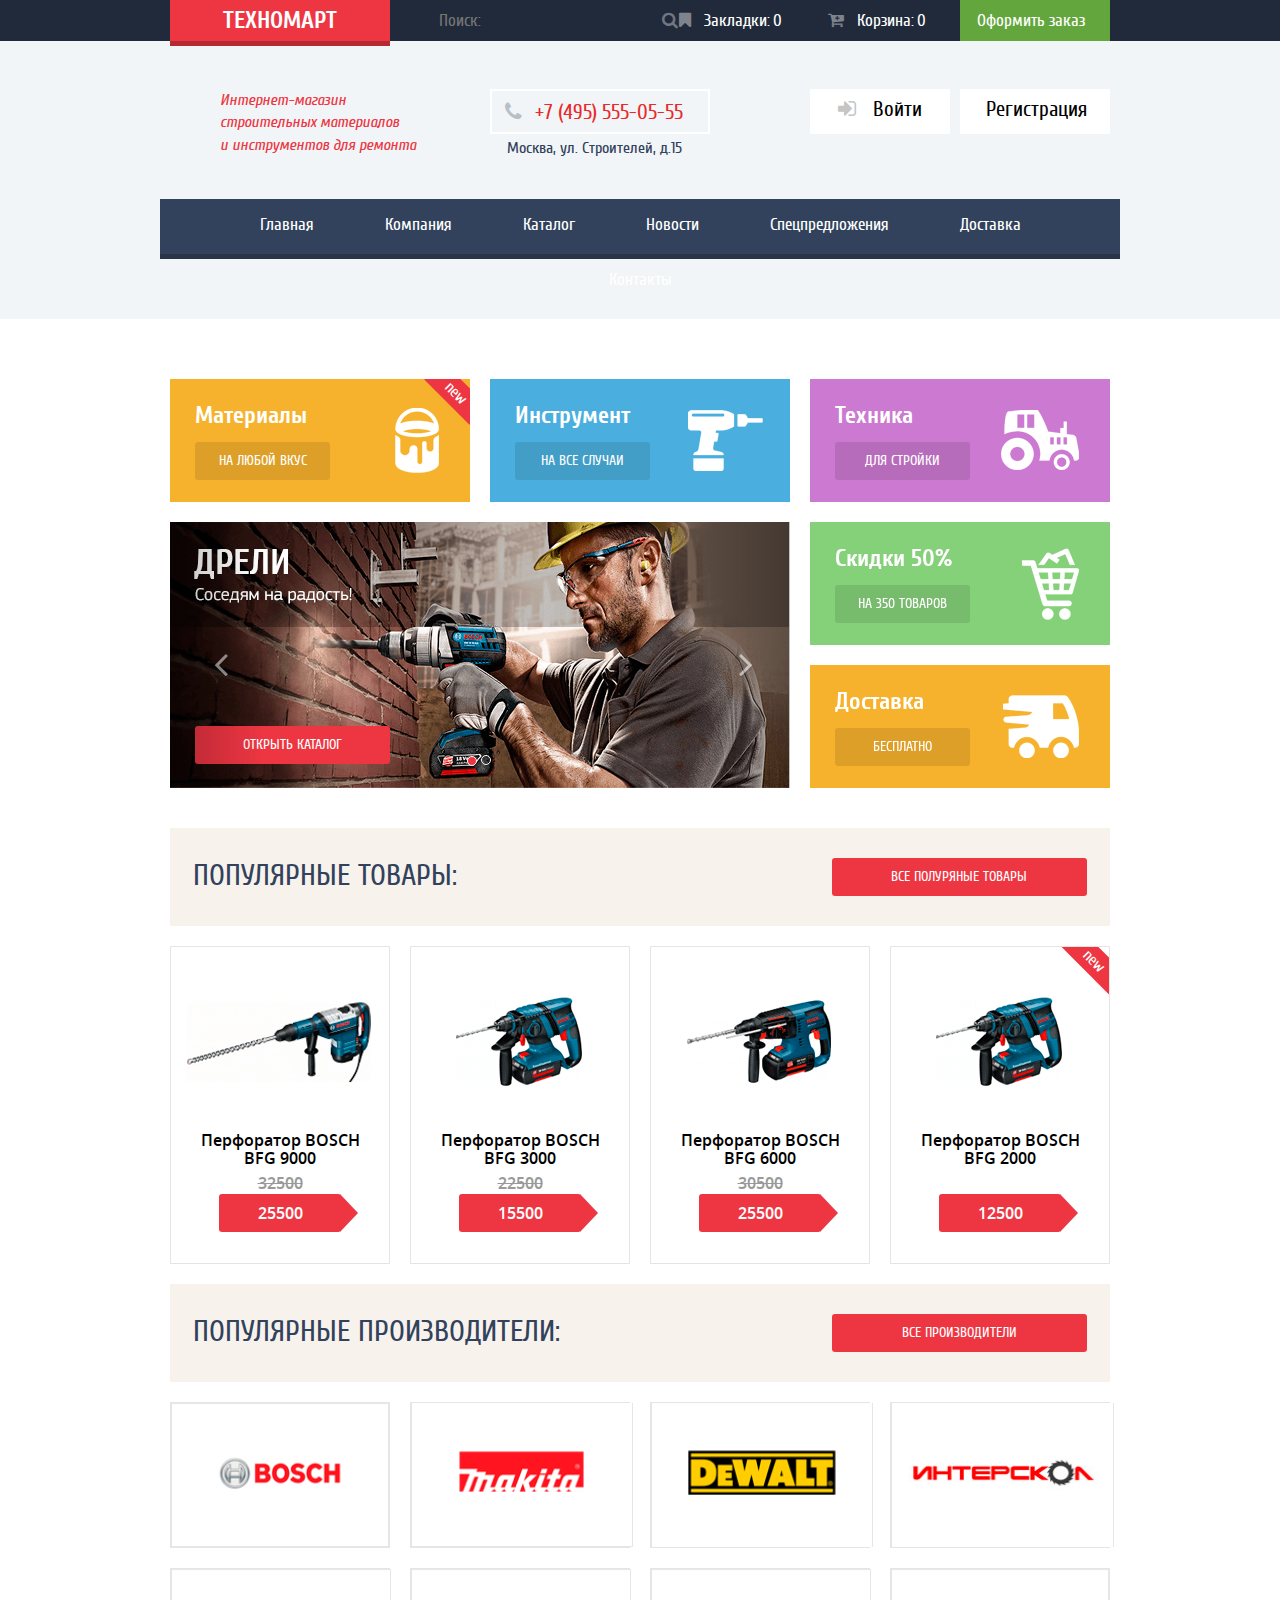
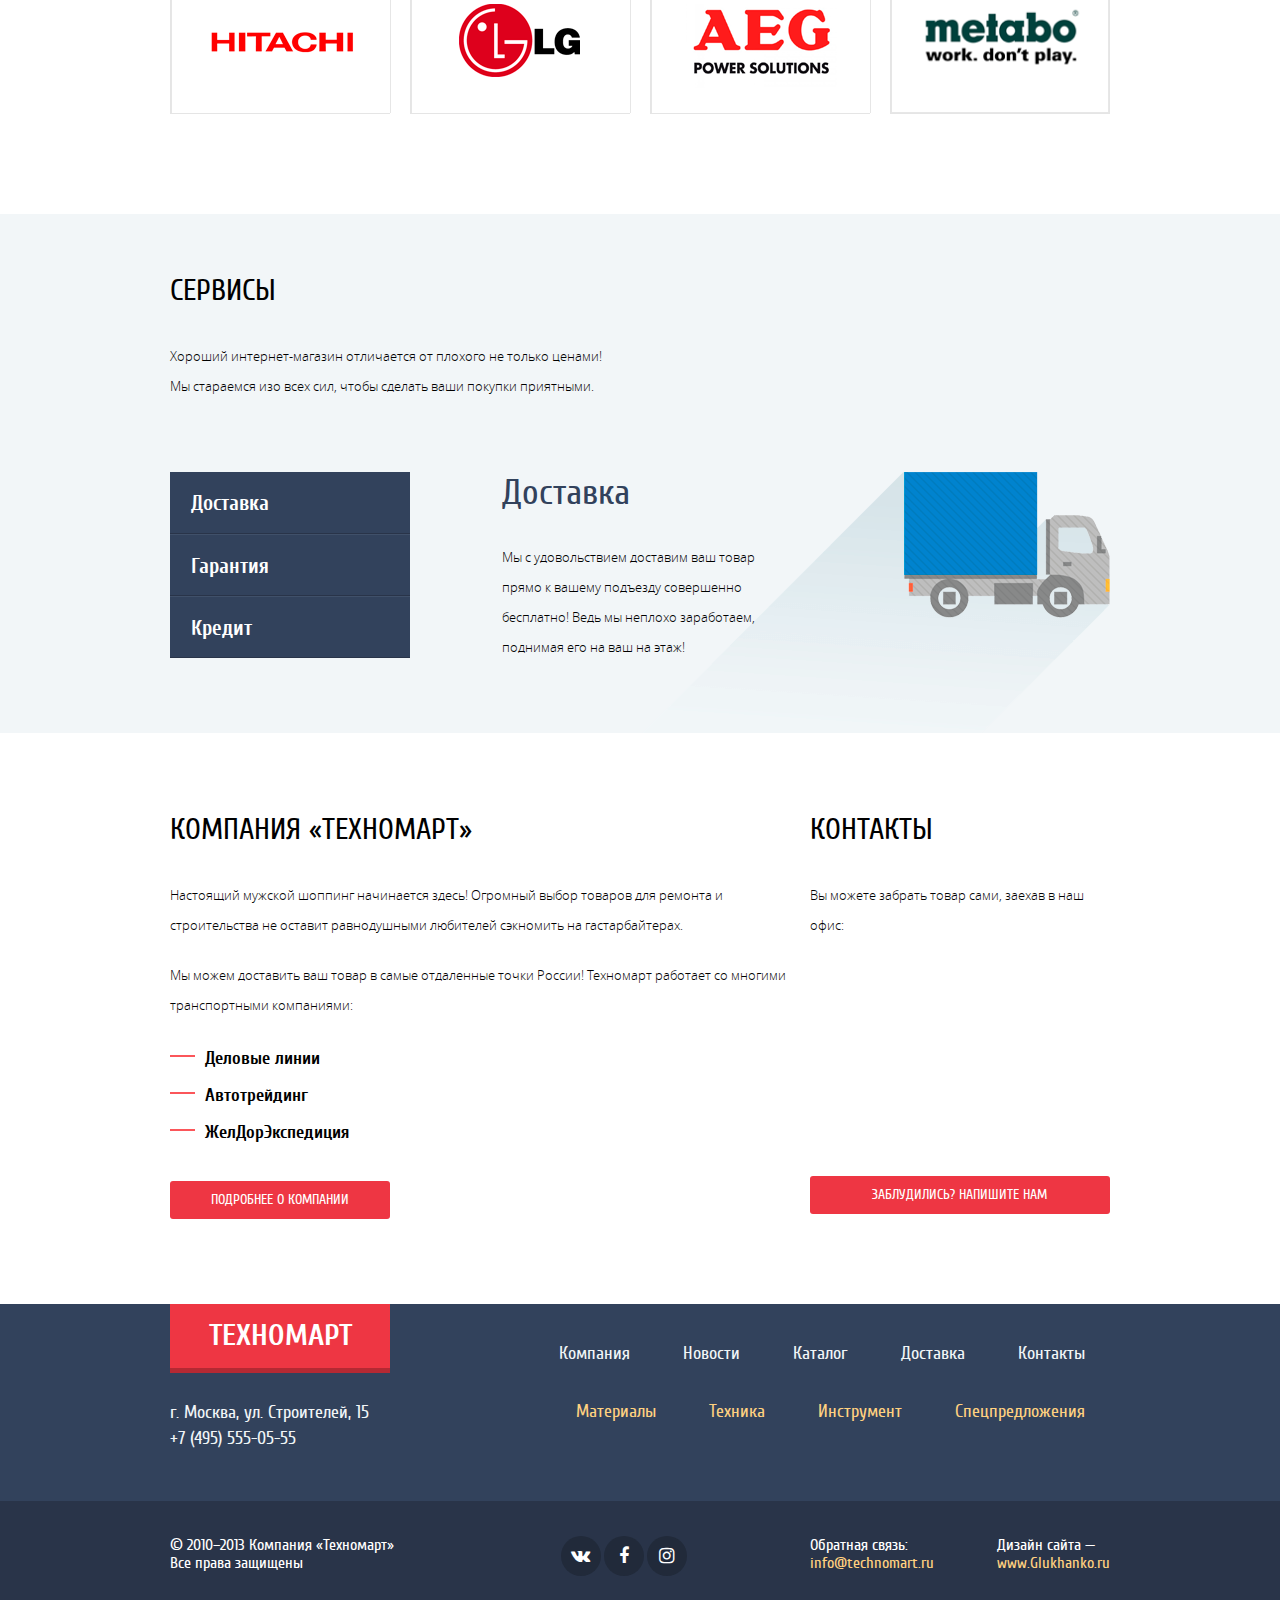
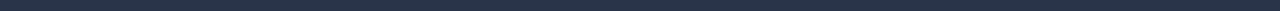
==== index.html @ 93511f78 "without a shadow" ====
<!DOCTYPE html>
<html lang="ru">
  <head>
    <meta charset="utf-8">
    <meta http-equiv="X-UA-Compatible" content="IE=edge">
    <meta name="viewport" content="width=device-width, initial-scale=1">
    <!-- The above 3 meta tags *must* come first in the head; any other head content must come *after* these tags -->
    <title>Technomart-home</title>
    <link rel="stylesheet" href="css/symbols-technomart.css">
    <link rel="stylesheet" href="css/animation.css">
    <link rel="stylesheet" href="css/font-awesome.min.css">
    <link rel="stylesheet" href="css/style.css">

    <!-- HTML5 shim and Respond.js for IE8 support of HTML5 elements and media queries -->
    <!-- WARNING: Respond.js doesn't work if you view the page via file:// -->
    <!--[if lt IE 9]>
      <script src="https://oss.maxcdn.com/html5shiv/3.7.3/html5shiv.min.js"></script>
      <script src="https://oss.maxcdn.com/respond/1.4.2/respond.min.js"></script>
    <![endif]-->
  </head>
  <body>
  <!-- Header  Start-->
    <header>
      <div class="header-search">
        <div class="container">
            <a href="#" class="logo pull-left"><span>ТЕХНОМАРТ</span></a>
            <form action="" class="search pull-left">
              <input type="text" name="search" placeholder="Поиск:">
              <button><i class="fa fa-search" aria-hidden="true"></i></button>
            </form>
              <a href="#" class="condition  pull-left ">
                <i class="fa fa-bookmark " aria-hidden="true"></i>
                <span>Закладки:<span>0</span></span>
              </a>
              <a href="#" class="condition  pull-left ">
                <i class="fa fa-cart-plus" aria-hidden="true"></i>
                <span>Корзина:<span>0</span></span>
              </a>
              <a href="#" class="condition order pull-right">
              <span>Оформить заказ</span>
              </a>
        </div>
      </div>
      <div class="header-contact">
        <div class="container ">
          <div class="row ">
            <div class="col-md-4 ">
              <div class="text">
                <span>Интернет-магазин</span><br>
                <span>строительных материалов</span><br>
                <span>и инструментов для ремонта</span>
              </div>
            </div>
            <div class="col-md-4">
              <div class="phone vertical-align">
                <i class="fa fa-phone" aria-hidden="true"></i>
                <span>+7 (495) 555-05-55</span>
              </div>
              <p>Москва, ул. Строителей, д.15</p>
            </div>
            <div class="col-md-4">
                <a href="#"  class="wite-btn signIn  pull-left">
                  <i class="fa fa-sign-in" aria-hidden="true"></i>
                  <span>Войти</span>
                </a>
                <a href="#" class="wite-btn registration pull-right">
                <span>Регистрация</span>
                </a>
            </div>
          </div>
          <div class="row ">
            <div class="col-md -12 ">
              <ul>
                <li><a href="#" ><span>Главная</span></a></li>
                <li><a href="#" ><span>Компания</span></a></li>
                <li><a href="#" ><span>Каталог</span></a></li>
                <li><a href="#" ><span>Новости</span></a></li>
                <li><a href="#" ><span>Спецпредложения</span></a></li>
                <li><a href="#" ><span>Доставка</span></a></li>
                <li><a href="#" ><span>Контакты</span></a></li>
              </ul>
            </div>
          </div>
        </div>
      </div>
    </header>
  <!-- Header End-->
<!-- Main Start -->
    <main>
      <div class="carusel-inner-wrap">
        <div class="container">
          <div class="row">
            <div class="col-md-4">
              <div class="category-block orange-bg material-icon">
                <span>Материалы</span><br>
                <a href="#" class="btn-category">на любой вкус</a>
                <div class="new-category">new</div>
              </div>
            </div>
            <div class="col-md-4">
              <div class="category-block blue-bg tool-icon">
                <span>Инструмент</span><br>
                <a href="#" class="btn-category">на все случаи</a>
              </div>
            </div>
            <div class="col-md-4">
              <div class="category-block pink-bg techno-icon">
                <span>Техника</span><br>
                <a href="#" class="btn-category">для стройки</a>
              </div>
            </div>
          </div>
          <div class="row">
            <div class="col-md-8">
              <div id="carousel-example-generic" class="carousel slide" data-ride="carousel">
                <!-- Indicators -->
                <ol class="carousel-indicators">
                  <li data-target="#carousel-example-generic" data-slide-to="1" class="active">></li>
                  <li data-target="#carousel-example-generic" data-slide-to="2"></li>
                </ol>

                <!-- Wrapper for slides -->
                <div class="carousel-inner" role="listbox">
                  <div class="item active">
                    <img src="img/slider_1.png" alt="...">
                    <a href="#" class="red-btn">открыть каталог</a>
                  </div>
                  <div class="item">
                    <img src="img/slider_2.png" alt="...">
                    <a href="#" class="red-btn">открыть каталог</a>
                  </div>
                </div>

                <!-- Controls -->
                <a class="left carousel-control" href="#carousel-example-generic" role="button" data-slide="prev">
                  <span class="glyphicon glyphicon-chevron-left" aria-hidden="true">
                    <i class="fa fa-angle-left" aria-hidden="true"></i>
                  </span>
               </a>
                <a class="right carousel-control" href="#carousel-example-generic" role="button" data-slide="next">
                  <span class="glyphicon glyphicon-chevron-right" aria-hidden="true">
                    <i class="fa fa-angle-right" aria-hidden="true"></i>
                  </span>
                </a>
              </div>
            </div>
            <div class="col-md-4">
              <div class="category-block green-bg discount-icon">
                <span>Скидки 50%</span><br>
                <a href="#" class="btn-category">на 350 товаров</a>
                
              </div>
              <div class="category-block orange-bg delivery-icon">
                <span>Доставка</span><br>
                <a href="#" class="btn-category">бесплатно</a>
                
              </div>
            </div>
          </div>
        </div>
      </div> 
      <!-- блок заголовка популярные товары -->
      <div class="container ">
        <div class="popular-title">
          <div class="row ">
            <div class="col-md-8">
              <span>Популярные товары:</span>
            </div>
            <div class="col-md-4">
              <a href="#" class="red-btn pull-right">все полуряные товары</a>
            </div>
          </div>
        </div>
        <div class="row">
          <div class="col-md-3">
            <div class="range">
              <div class="range-img vertical-align">
                <img src="img/drill_1.png" alt="">
              </div>
              <h6>Перфоратор BOSCH BFG 9000</h6>
              <div class="price-section">
                <span class="old-price">32500</span>
                <span class="price">25500</span>
              </div>
                  <!-- блок на ховер -->
                  <div class="hover-block">
                    <a href="#" class="green-btn pull-left">
                     <i class="fa fa-cart-plus" aria-hidden="true"></i>
                     <span>купить</span> 
                    </a>
                    <a href="#" class="bookmark-btn pull-right">в закладки</a>
                  </div>
            </div>
          </div>
          <div class="col-md-3">
            <div class="range">
              <div class="range-img vertical-align">
                    <img src="img/drill_2_4.png" alt="">
                  </div>
                  <h6>Перфоратор BOSCH BFG 3000</h6>
                  <div class="price-section">
                    <span class="old-price">22500</span>
                    <span class="price">15500</span>
                  </div>
                  <!-- блок на ховер -->
                  <div class="hover-block">
                    <a href="#" class="green-btn pull-left">
                     <i class="fa fa-cart-plus" aria-hidden="true"></i>
                     <span>купить</span> 
                    </a>
                    <a href="#" class="bookmark-btn pull-right">в закладки</a>
                  </div>
            </div>
          </div>
          <div class="col-md-3">
            <div class="range">
              <div class="range-img vertical-align">
                    <img src="img/drill_3.png" alt="">
                  </div>
                  <h6>Перфоратор BOSCH BFG 6000</h6>
                  <div class="price-section">
                    <span class="old-price">30500</span>
                    <span class="price">25500</span>
                  </div>
                  <!-- блок на ховер -->
                  <div class="hover-block">
                    <a href="#" class="green-btn pull-left">
                     <i class="fa fa-cart-plus" aria-hidden="true"></i>
                     <span>купить</span> 
                    </a>
                    <a href="#" class="bookmark-btn pull-right">в закладки</a>
                  </div>
            </div>
          </div>
          <div class="col-md-3">
            <div class="range">
              <div class="range-img vertical-align">
                <img src="img/drill_2_4.png" alt="">
              </div>
              <h6>Перфоратор BOSCH BFG 2000</h6>
              <div class="price-section">
                <span class="price undiscounted">12500</span>
                <div class="new-category">new</div>
              </div>
                  <!-- блок на ховер -->
                  <div class="hover-block">
                    <div class="new-category">new</div>
                    <a href="#" class="green-btn pull-left">
                     <i class="fa fa-cart-plus" aria-hidden="true"></i>
                     <span>купить</span> 
                    </a>
                    <a href="#" class="bookmark-btn pull-right">в закладки</a>
                  </div>
            </div>
          </div>
        </div> 
        <div class="popular-title">
          <div class="row ">
            <div class="col-md-8">
              <span>Популярные производители:</span>
            </div>
            <div class="col-md-4">
              <a href="#" class="red-btn pull-right">все производители</a>
            </div>
          </div>
        </div>
        <div class="row">
          <div class="col-md-3">
            <div class="brend">
            <img src="img/bosch.png" alt="">
            </div>
          </div>
          <div class="col-md-3">
            <div class="brend">
              <img src="img/makita.png" alt="">
            </div>
          </div>
          <div class="col-md-3">
            <div class="brend">
              <img src="img/dewalt.png" alt="">
            </div>
          </div>
          <div class="col-md-3">
            <div class="brend">
              <img src="img/interscol.png" alt="">
            </div>
          </div>
        </div>
        <div class="row">
          <div class="col-md-3">
            <div class="brend">
              <img src="img/hitachi.png" alt="">
            </div>
          </div>
          <div class="col-md-3">
            <div class="brend">
              <img src="img/lg.png" alt="">
            </div>
            </div>
          <div class="col-md-3">
            <div class="brend">
              <img src="img/aeg.png" alt="">
            </div>
          </div>
          <div class="col-md-3">
            <div class="brend">
              <img src="img/metabo.png" alt="">
            </div>
          </div>
        </div>
      </div>
      <!-- блок сервис -->
      <div class="service-wrap">
        <div class="container">
          <div class="row">
            <div class="col-md-12">
              <div class="block-about-us">
                <h5>Сервисы</h5>
                <span>Хороший интернет-магазин отличается от плохого не только ценами!</span><br>
                <span>Мы стараемся изо всех сил, чтобы сделать ваши покупки приятными.</span>
              </div>
            </div>
          </div>
          <div class="row">
            <div class="col-md-12">
                <!-- Nav tabs -->
              <ul class="nav nav-stacked pull-left" role="tablist">
                <li role="presentation" class="active"><a href="#home" aria-controls="home" role="tab" data-toggle="tab" class="menu">Доставка</a></li>
                <li role="presentation"><a href="#profile" aria-controls="profile" role="tab" data-toggle="tab" class="menu">Гарантия</a></li>
                <li role="presentation"><a href="#messages" aria-controls="messages" role="tab" data-toggle="tab" class="menu">Кредит</a></li>
              </ul>
                <!-- Tab panes -->
              <div class="tab-content">
                <div role="tabpanel" class="tab-pane active pull-right" id="home">
                  <div class="block-about pull-left">
                    <h5>Доставка</h5>
                    <p>Мы с удовольствием доставим ваш товар прямо к вашему подъезду совершенно бесплатно! Ведь мы неплохо заработаем, поднимая его на ваш на этаж!</p>
                  </div>
                  <div class="picture pull-right">
                    <img src="img/delivery.png" alt="">
                  </div>
                </div>
                <div role="tabpanel" class="tab-pane pull-right" id="profile">
                  <div class="block-about pull-left">
                    <h5>Гарантия</h5>
                    <p>Если купленный у нас товар поломается или заискрит, а также в случае пожара, спровоцированного его возгаранием, вы всегда можете быть уверены в нашей гарантии. Мы обменяем сгоревший товар на новый. Дом уж восстановите как-нибудь сами.</p>
                  </div>
                  <div class="picture pull-right">
                    <img src="img/garantee.png" alt="">
                  </div>
                </div>
                <div role="tabpanel" class="tab-pane pull-right" id="messages">
                  <div class="block-about pull-left">
                    <h5>Кредит</h5>
                    <p>Залезть в долговую яму стало проще! Кредитные консультанты придут вам на помощь.</p>
                  </div>
                  <div class="picture pull-right">
                    <img src="img/credit.png" alt="">
                  </div>
                </div>
              </div>
            </div>
          </div>
        </div>
      </div>
      <div class="inform-wrap">
        <div class="container">
          <div class="row">
             <div class="col-md-8">
                <div class="block-about-us">
                    <h5>КОМПАНИЯ «Техномарт»</h5>
                    <p>Настоящий мужской шоппинг начинается здесь! Огромный выбор товаров для ремонта и строительства не оставит равнодушными любителей сэкномить на гастарбайтерах.</p>
                    <p>Мы можем доставить ваш товар в самые отдаленные точки России! Техномарт работает со многими транспортными компаниями: </p>
                    <span><span></span>Деловые линии</span><br>
                    <span><span></span>Автотрейдинг</span><br>
                    <span><span></span>ЖелДорЭкспедиция</span>
                </div>
                <a href="#" class="red-btn"> подробнее о компании</a>
              </div>
              <div class="col-md-4">
                <div class="block-about-us maps">
                    <h5>КОНТАКТЫ</h5>
                    <p>Вы можете забрать товар сами, заехав в наш офис:</p>
                </div>
                
                  <iframe src="https://www.google.com/maps/embed?pb=!1m18!1m12!1m3!1d1041.187626134966!2d37.526703342583026!3d55.68743052994813!2m3!1f0!2f0!3f0!3m2!1i1024!2i768!4f13.1!3m3!1m2!1s0x46b54cf65f5c8955%3A0x694710ccd55501e!2z0YPQuy4g0KHRgtGA0L7QuNGC0LXQu9C10LksIDE1LCDQnNC-0YHQutCy0LAsINCg0L7RgdGB0LjRjywgMTE5MzEx!5e0!3m2!1sru!2sua!4v1472731180773" width="300" height="160" frameborder="0" style="border:0" allowfullscreen></iframe>
                
                <a href="#" class="red-btn map">заблудились? напишите нам</a>
              </div>
          </div>
        </div>
      </div>
    </main>

<!-- Main End -->

  <!-- Footer  Start-->
    <footer>
      <div class="footer-nav">
        <div class="container">
          <div class="row">
            <div class="col-md-3">
                <a href="#" class="logo pull-left">
                <span>ТЕХНОМАРТ</span>
                </a>
            </div>
            <div class="col-md-9">
              <ul class="nav " >
                <li><a href="#"><span>Компания</span></a></li>
                <li><a href="#"><span>Новости</span></a></li>
                <li><a href="#"><span>Каталог</span></a></li>
                <li><a href="#"><span>Доставка</span></a></li>
                <li><a href="#"><span>Контакты</span></a></li>
              </ul>
            </div>
          </div>
          <div class="row">
            <div class="col-md-3">
              <div class="text">
                <span>г. Москва, ул. Строителей, 15</span><br>
                <span>+7 (495) 555-05-55</span>
              </div>
            </div>
            <div class="col-md-9">
              <ul class="stock" >
                <li><a href="#"><span>Материалы</span></a></li>
                <li><a href="#"><span>Техника</span></a></li>
                <li><a href="#"><span>Инструмент</span></a></li>
                <li><a href="#"><span>Спецпредложения</span></a></li>
              </ul>
            </div>
          </div>
        </div>
      </div>
      <div class="footer-about-us">
        <div class="container">
          <div class="row">
            <div class="col-md-4">
                <span>© 2010–2013 Компания «Техномарт»</span><br>
                <span>Все права защищены</span>
            </div>
            <div class="col-md-4">
              <ul class="social">
                <li><a href="#" class="vk"><i class="fa fa-vk" aria-hidden="true"></i></a></li>
                <li><a href="#" class="fs"><i class="fa fa-facebook" aria-hidden="true"></i></a></li>
                <li><a href="#" class="inst"><i class="fa fa-instagram" aria-hidden="true"></i></a></li>
              </ul>
            </div>
            <div class="col-md-4">
              <div class="contacts pull-left">
                <span>Обратная связь:</span><br>
                <a href="#"><span>info@technomart.ru</span></a>
              </div>
              <div class="contacts pull-right">
                <span>Дизайн сайта —</span><br>
                <a href="#"><span>www.Glukhanko.ru</span></a>
              </div>
            </div>
          </div>
        </div>
      </div>
    </footer>
  <!-- Footer  End-->
    
    <!-- jQuery (necessary for Bootstrap's JavaScript plugins) -->
    <script src="https://ajax.googleapis.com/ajax/libs/jquery/1.12.4/jquery.min.js"></script>
    <!-- Include all compiled plugins (below), or include individual files as needed -->
    <script src="js/bootstrap.min.js"></script>
  </body>
</html>
---- css/symbols-technomart.css ----
@charset "UTF-8";
@font-face {
  font-family: 'symbols-technomart';
  src: url("../fonts/symbols-technomart.eot?23527613");
  src: url("../fonts/symbols-technomart.eot?23527613#iefix") format("embedded-opentype"), url("../fonts/symbols-technomart.woff?23527613") format("woff"), url("../fonts/symbols-technomart.ttf?23527613") format("truetype"), url("../fonts/symbols-technomart.svg?23527613#symbols-technomart") format("svg");
  font-weight: normal;
  font-style: normal;
}
/* Chrome hack: SVG is rendered more smooth in Windozze. 100% magic, uncomment if you need it. */
/* Note, that will break hinting! In other OS-es font will be not as sharp as it could be */
/*
@media screen and (-webkit-min-device-pixel-ratio:0) {
  @font-face {
    font-family: 'symbols-technomart';
    src: url('../font/symbols-technomart.svg?23527613#symbols-technomart') format('svg');
  }
}
*/
/* line 24, ../sass/symbols-technomart.scss */
[class^="icon-"]:before, [class*=" icon-"]:before {
  font-family: "symbols-technomart";
  font-style: normal;
  font-weight: normal;
  speak: none;
  display: inline-block;
  text-decoration: inherit;
  width: 1em;
  margin-right: .2em;
  text-align: center;
  /* opacity: .8; */
  /* For safety - reset parent styles, that can break glyph codes*/
  font-variant: normal;
  text-transform: none;
  /* fix buttons height, for twitter bootstrap */
  line-height: 1em;
  /* Animation center compensation - margins should be symmetric */
  /* remove if not needed */
  margin-left: .2em;
  /* you can be more comfortable with increased icons size */
  /* font-size: 120%; */
  /* Uncomment for 3D effect */
  /* text-shadow: 1px 1px 1px rgba(127, 127, 127, 0.3); */
}

/* line 55, ../sass/symbols-technomart.scss */
.icon-left:before {
  content: '\3c';
}

/* '&lt;' */
/* line 56, ../sass/symbols-technomart.scss */
.icon-right:before {
  content: '\3e';
}

/* '&gt;' */
/* line 57, ../sass/symbols-technomart.scss */
.icon-basket:before {
  content: '\62';
}

/* 'b' */
/* line 58, ../sass/symbols-technomart.scss */
.icon-facebook:before {
  content: '\66';
}

/* 'f' */
/* line 59, ../sass/symbols-technomart.scss */
.icon-twitter:before {
  content: '\74';
}

/* 't' */
/* line 60, ../sass/symbols-technomart.scss */
.icon-vk:before {
  content: '\76';
}

/* 'v' */
/* line 61, ../sass/symbols-technomart.scss */
.icon-up:before {
  content: '\2c4';
}

/* '˄' */
/* line 62, ../sass/symbols-technomart.scss */
.icon-down:before {
  content: '\2c5';
}

/* '˅' */
/* line 63, ../sass/symbols-technomart.scss */
.icon-left-big:before {
  content: '\2190';
}

/* '←' */
/* line 64, ../sass/symbols-technomart.scss */
.icon-right-big:before {
  content: '\2192';
}

/* '→' */
/* line 65, ../sass/symbols-technomart.scss */
.icon-login:before {
  content: '\2386';
}

/* '⎆' */
/* line 66, ../sass/symbols-technomart.scss */
.icon-logout:before {
  content: '\241b';
}

/* '␛' */
/* line 67, ../sass/symbols-technomart.scss */
.icon-up-dir:before {
  content: '\25b2';
}

/* '▲' */
/* line 68, ../sass/symbols-technomart.scss */
.icon-down-dir:before {
  content: '\25bc';
}

/* '▼' */
/* line 69, ../sass/symbols-technomart.scss */
.icon-circle:before {
  content: '\25cb';
}

/* '○' */
/* line 70, ../sass/symbols-technomart.scss */
.icon-circle-dot:before {
  content: '\25cf';
}

/* '●' */
/* line 71, ../sass/symbols-technomart.scss */
.icon-star:before {
  content: '\2605';
}

/* '★' */
/* line 72, ../sass/symbols-technomart.scss */
.icon-check-off:before {
  content: '\2610';
}

/* '☐' */
/* line 73, ../sass/symbols-technomart.scss */
.icon-check-on:before {
  content: '\2611';
}

/* '☑' */
/* line 74, ../sass/symbols-technomart.scss */
.icon-youtube:before {
  content: '\f39e';
}

/* '' */
/* line 75, ../sass/symbols-technomart.scss */
.icon-home:before {
  content: '🏠';
}

/* '\1f3e0' */
/* line 76, ../sass/symbols-technomart.scss */
.icon-user:before {
  content: '👨';
}

/* '\1f468' */
/* line 77, ../sass/symbols-technomart.scss */
.icon-phone:before {
  content: '📞';
}

/* '\1f4de' */
/* line 78, ../sass/symbols-technomart.scss */
.icon-instagramm:before {
  content: '📷';
}

/* '\1f4f7' */
/* line 79, ../sass/symbols-technomart.scss */
.icon-search:before {
  content: '🔍';
}

/* '\1f50d' */
/* line 80, ../sass/symbols-technomart.scss */
.icon-bookmark:before {
  content: '🔖';
}

/* '\1f516' */
---- css/animation.css ----
/*
   Animation example, for spinners
*/
/* line 4, ../sass/animation.scss */
.animate-spin {
  -moz-animation: spin 2s infinite linear;
  -o-animation: spin 2s infinite linear;
  -webkit-animation: spin 2s infinite linear;
  animation: spin 2s infinite linear;
  display: inline-block;
}

@-moz-keyframes spin {
  0% {
    -moz-transform: rotate(0deg);
    -o-transform: rotate(0deg);
    -webkit-transform: rotate(0deg);
    transform: rotate(0deg);
  }
  100% {
    -moz-transform: rotate(359deg);
    -o-transform: rotate(359deg);
    -webkit-transform: rotate(359deg);
    transform: rotate(359deg);
  }
}
@-webkit-keyframes spin {
  0% {
    -moz-transform: rotate(0deg);
    -o-transform: rotate(0deg);
    -webkit-transform: rotate(0deg);
    transform: rotate(0deg);
  }
  100% {
    -moz-transform: rotate(359deg);
    -o-transform: rotate(359deg);
    -webkit-transform: rotate(359deg);
    transform: rotate(359deg);
  }
}
@-o-keyframes spin {
  0% {
    -moz-transform: rotate(0deg);
    -o-transform: rotate(0deg);
    -webkit-transform: rotate(0deg);
    transform: rotate(0deg);
  }
  100% {
    -moz-transform: rotate(359deg);
    -o-transform: rotate(359deg);
    -webkit-transform: rotate(359deg);
    transform: rotate(359deg);
  }
}
@-ms-keyframes spin {
  0% {
    -moz-transform: rotate(0deg);
    -o-transform: rotate(0deg);
    -webkit-transform: rotate(0deg);
    transform: rotate(0deg);
  }
  100% {
    -moz-transform: rotate(359deg);
    -o-transform: rotate(359deg);
    -webkit-transform: rotate(359deg);
    transform: rotate(359deg);
  }
}
@keyframes spin {
  0% {
    -moz-transform: rotate(0deg);
    -o-transform: rotate(0deg);
    -webkit-transform: rotate(0deg);
    transform: rotate(0deg);
  }
  100% {
    -moz-transform: rotate(359deg);
    -o-transform: rotate(359deg);
    -webkit-transform: rotate(359deg);
    transform: rotate(359deg);
  }
}
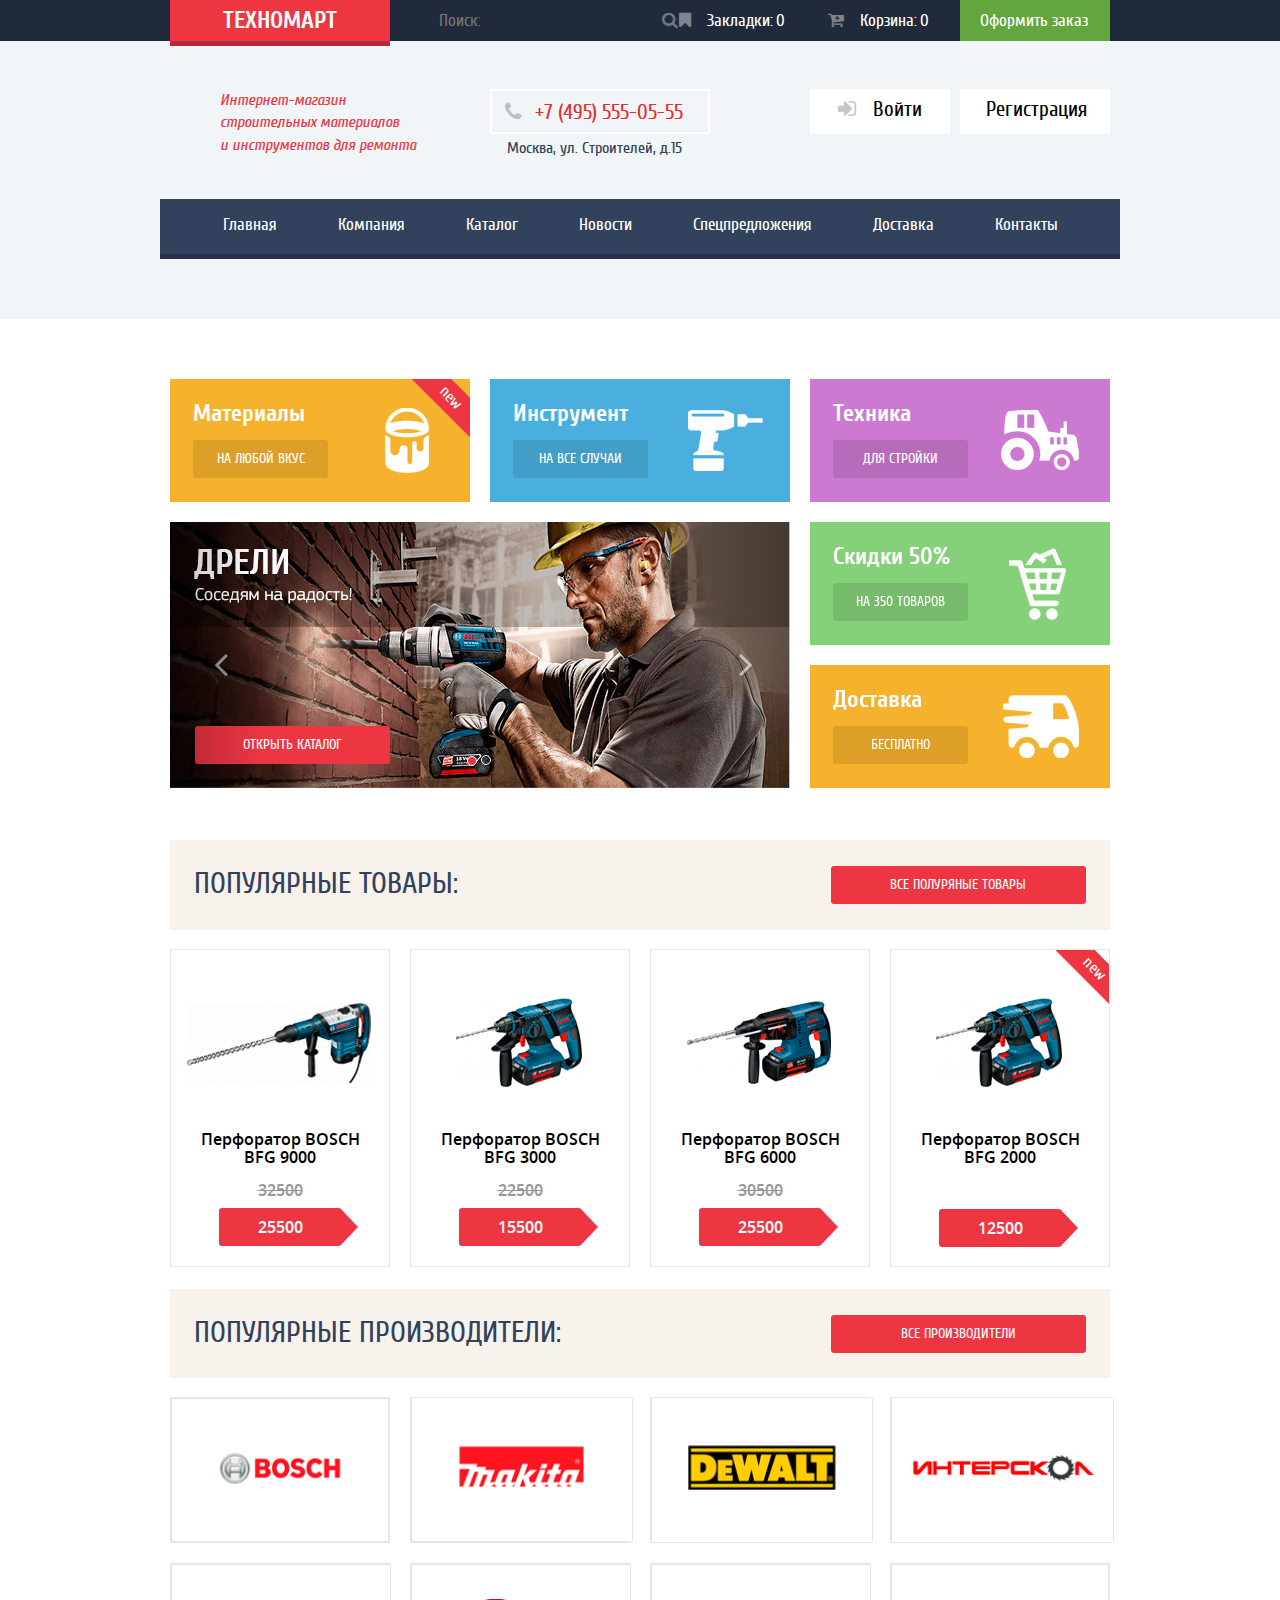
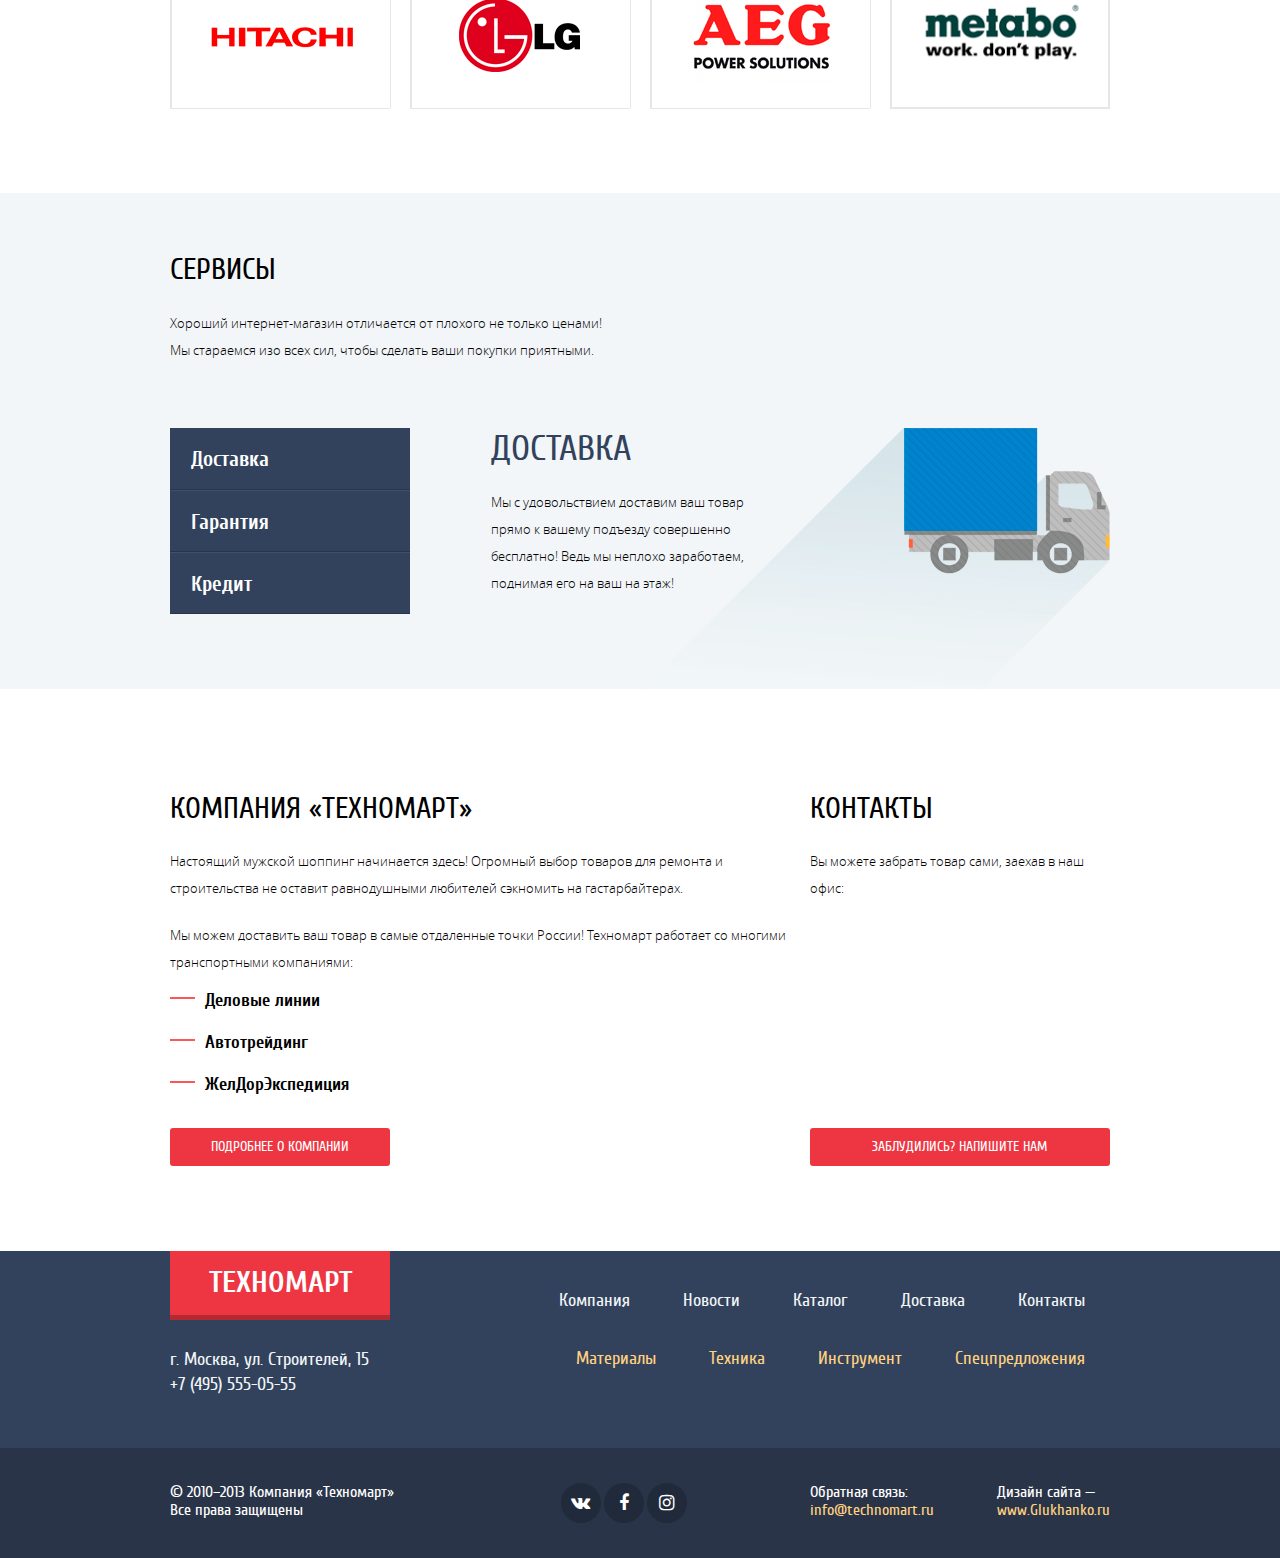
==== commit b4b0917a: "index" ====
--- a/index.html
+++ b/index.html
@@ -254,7 +254,7 @@
             </div>
           </div>
         </div> 
-        <div class="popular-title">
+        <div class="popular-title brends">
           <div class="row ">
             <div class="col-md-8">
               <span>Популярные производители:</span>
@@ -324,11 +324,13 @@
           <div class="row">
             <div class="col-md-12">
                 <!-- Nav tabs -->
-              <ul class="nav nav-stacked pull-left" role="tablist">
+              <div class="box effect">
+                <ul class="nav nav-stacked pull-left" role="tablist">
                 <li role="presentation" class="active"><a href="#home" aria-controls="home" role="tab" data-toggle="tab" class="menu">Доставка</a></li>
                 <li role="presentation"><a href="#profile" aria-controls="profile" role="tab" data-toggle="tab" class="menu">Гарантия</a></li>
                 <li role="presentation"><a href="#messages" aria-controls="messages" role="tab" data-toggle="tab" class="menu">Кредит</a></li>
-              </ul>
+                </ul>
+              </div>
                 <!-- Tab panes -->
               <div class="tab-content">
                 <div role="tabpanel" class="tab-pane active pull-right" id="home">
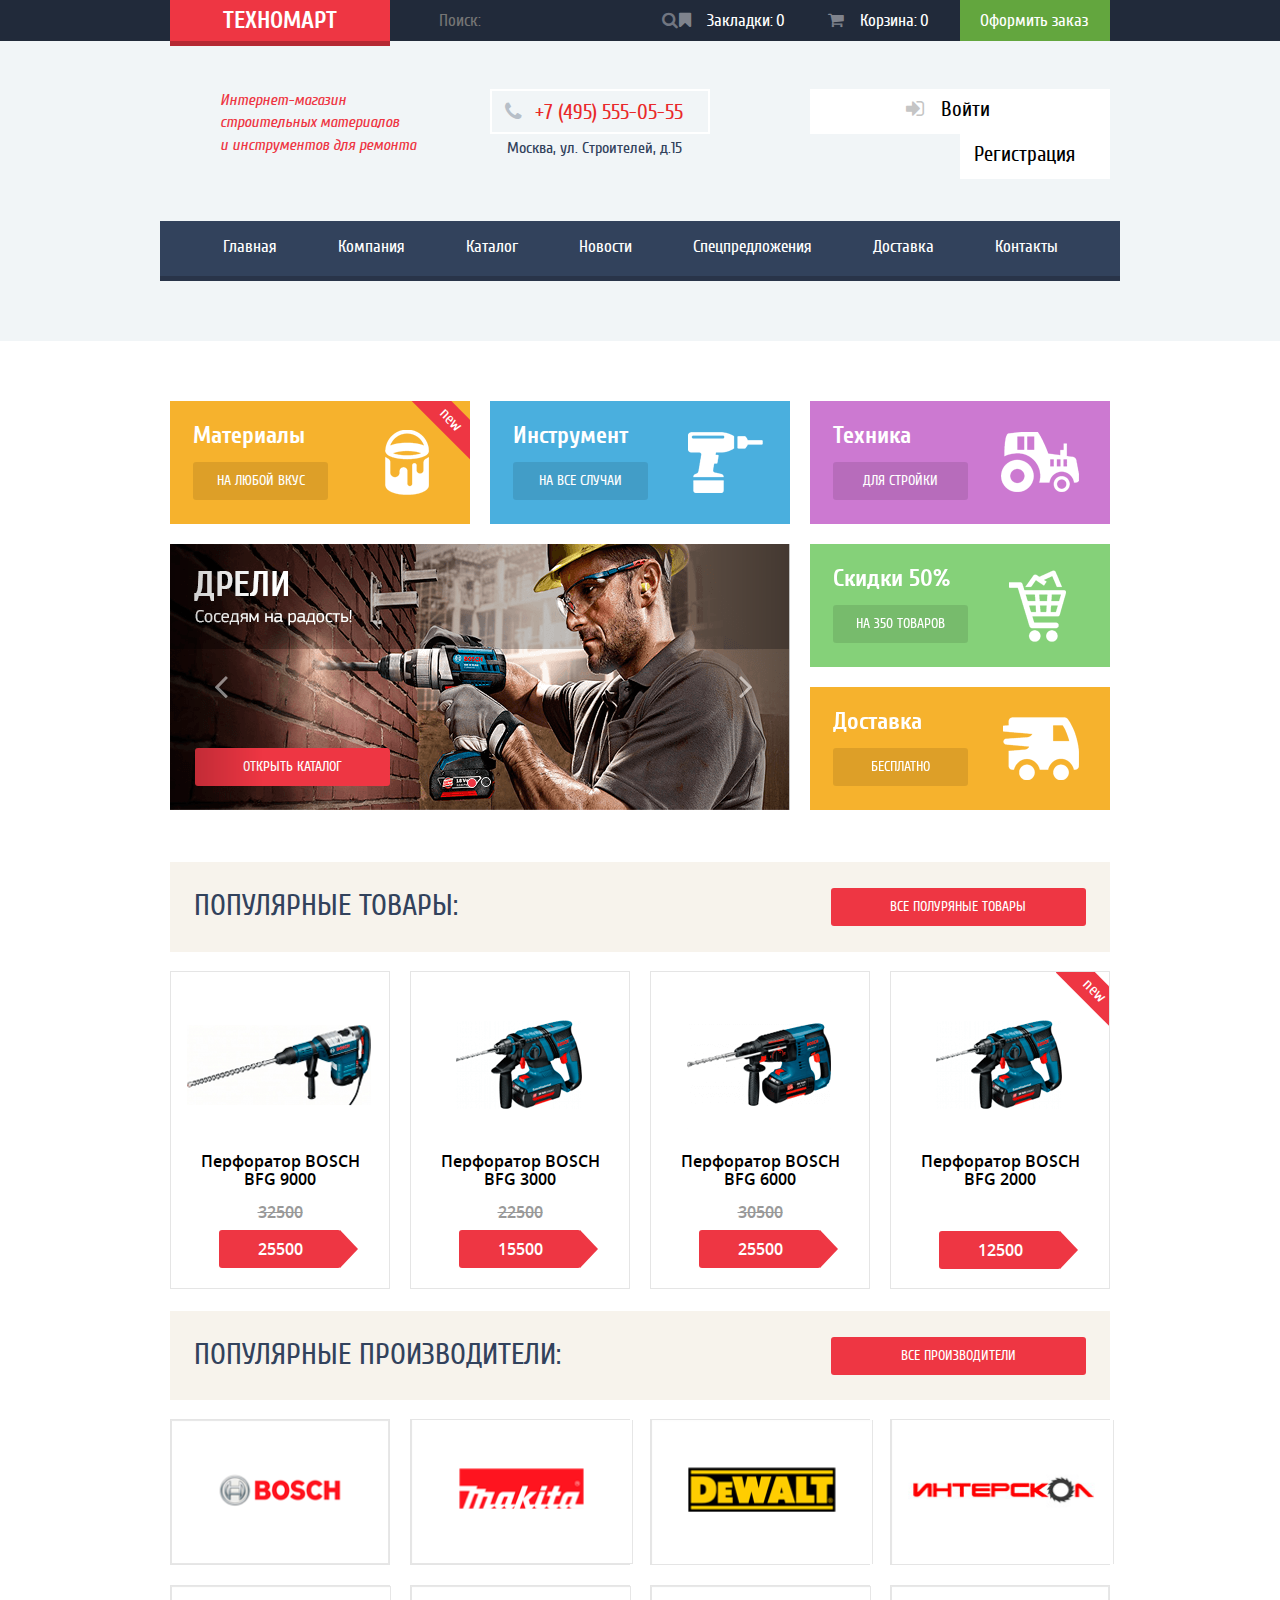
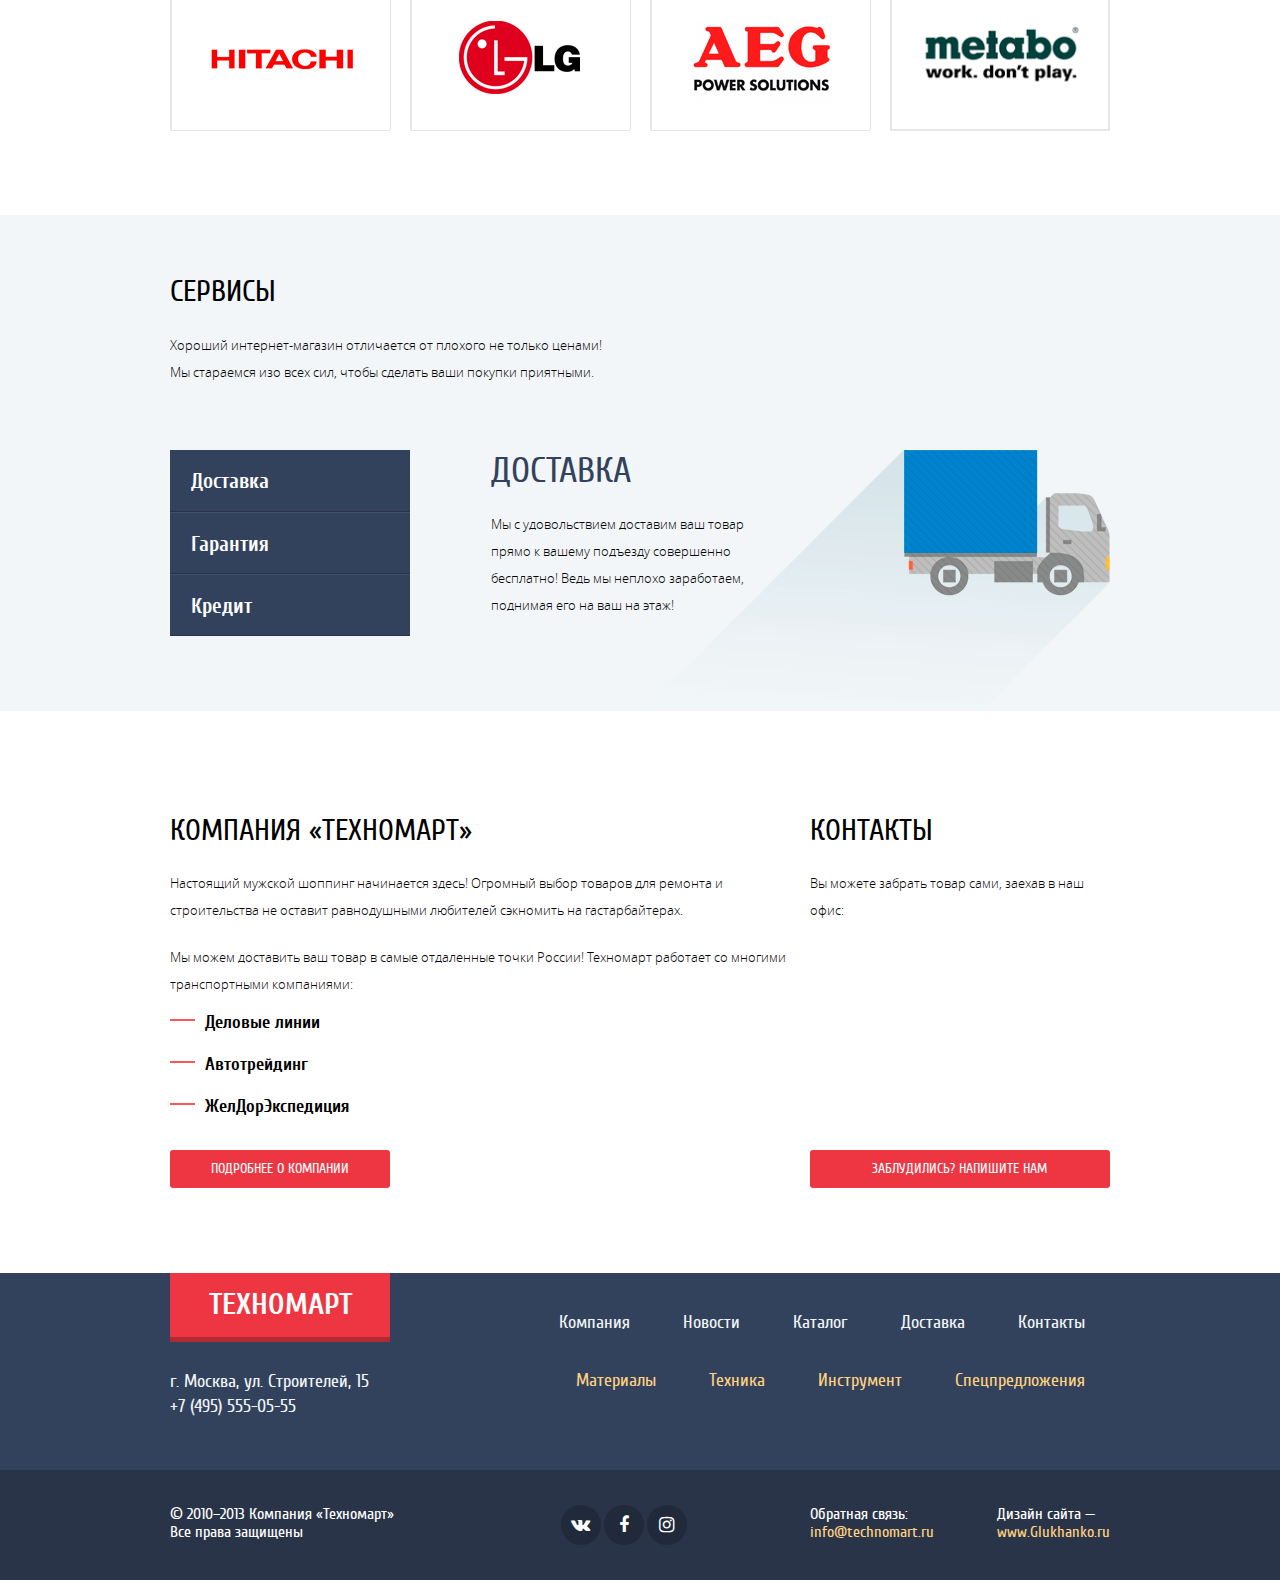
==== commit ab315200: "catalog_first" ====
--- a/index.html
+++ b/index.html
@@ -33,7 +33,7 @@
                 <span>Закладки:<span>0</span></span>
               </a>
               <a href="#" class="condition  pull-left ">
-                <i class="fa fa-cart-plus" aria-hidden="true"></i>
+                <i class="fa fa-shopping-cart" aria-hidden="true"></i>
                 <span>Корзина:<span>0</span></span>
               </a>
               <a href="#" class="condition order pull-right">
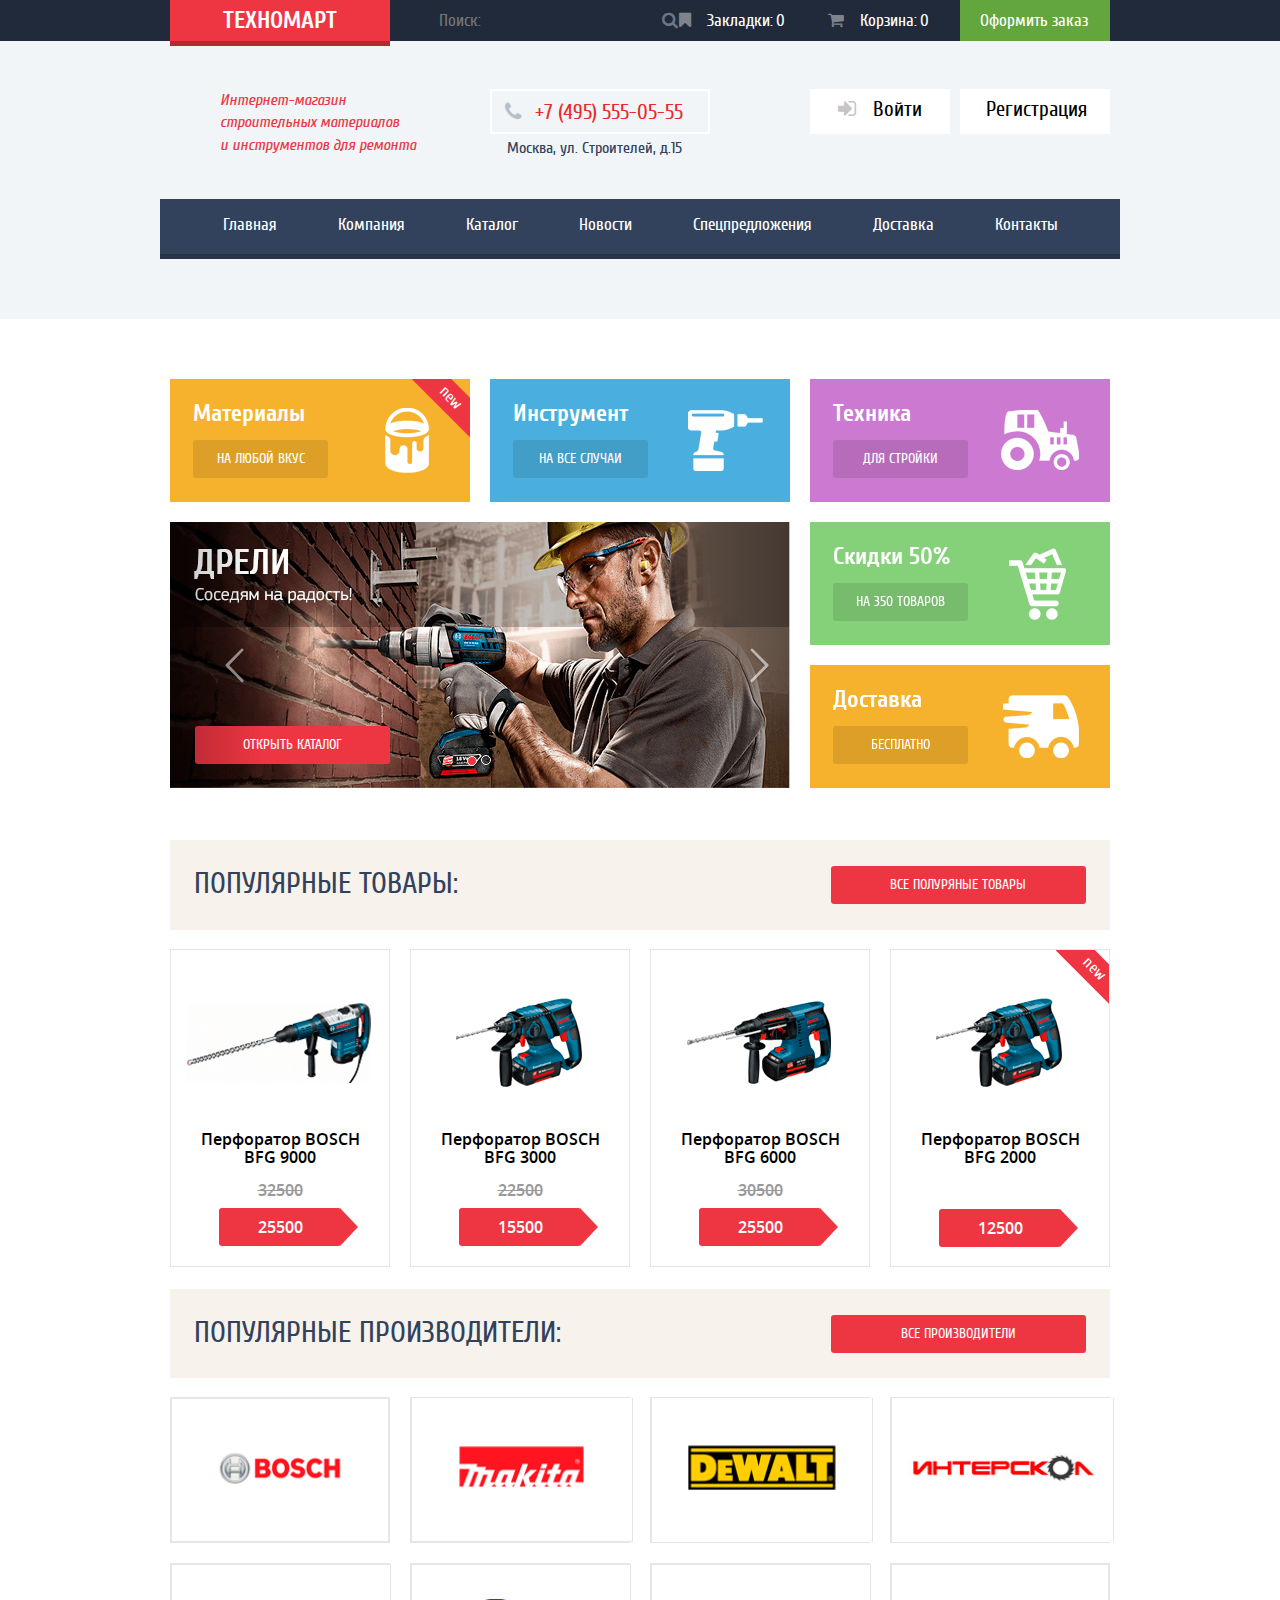
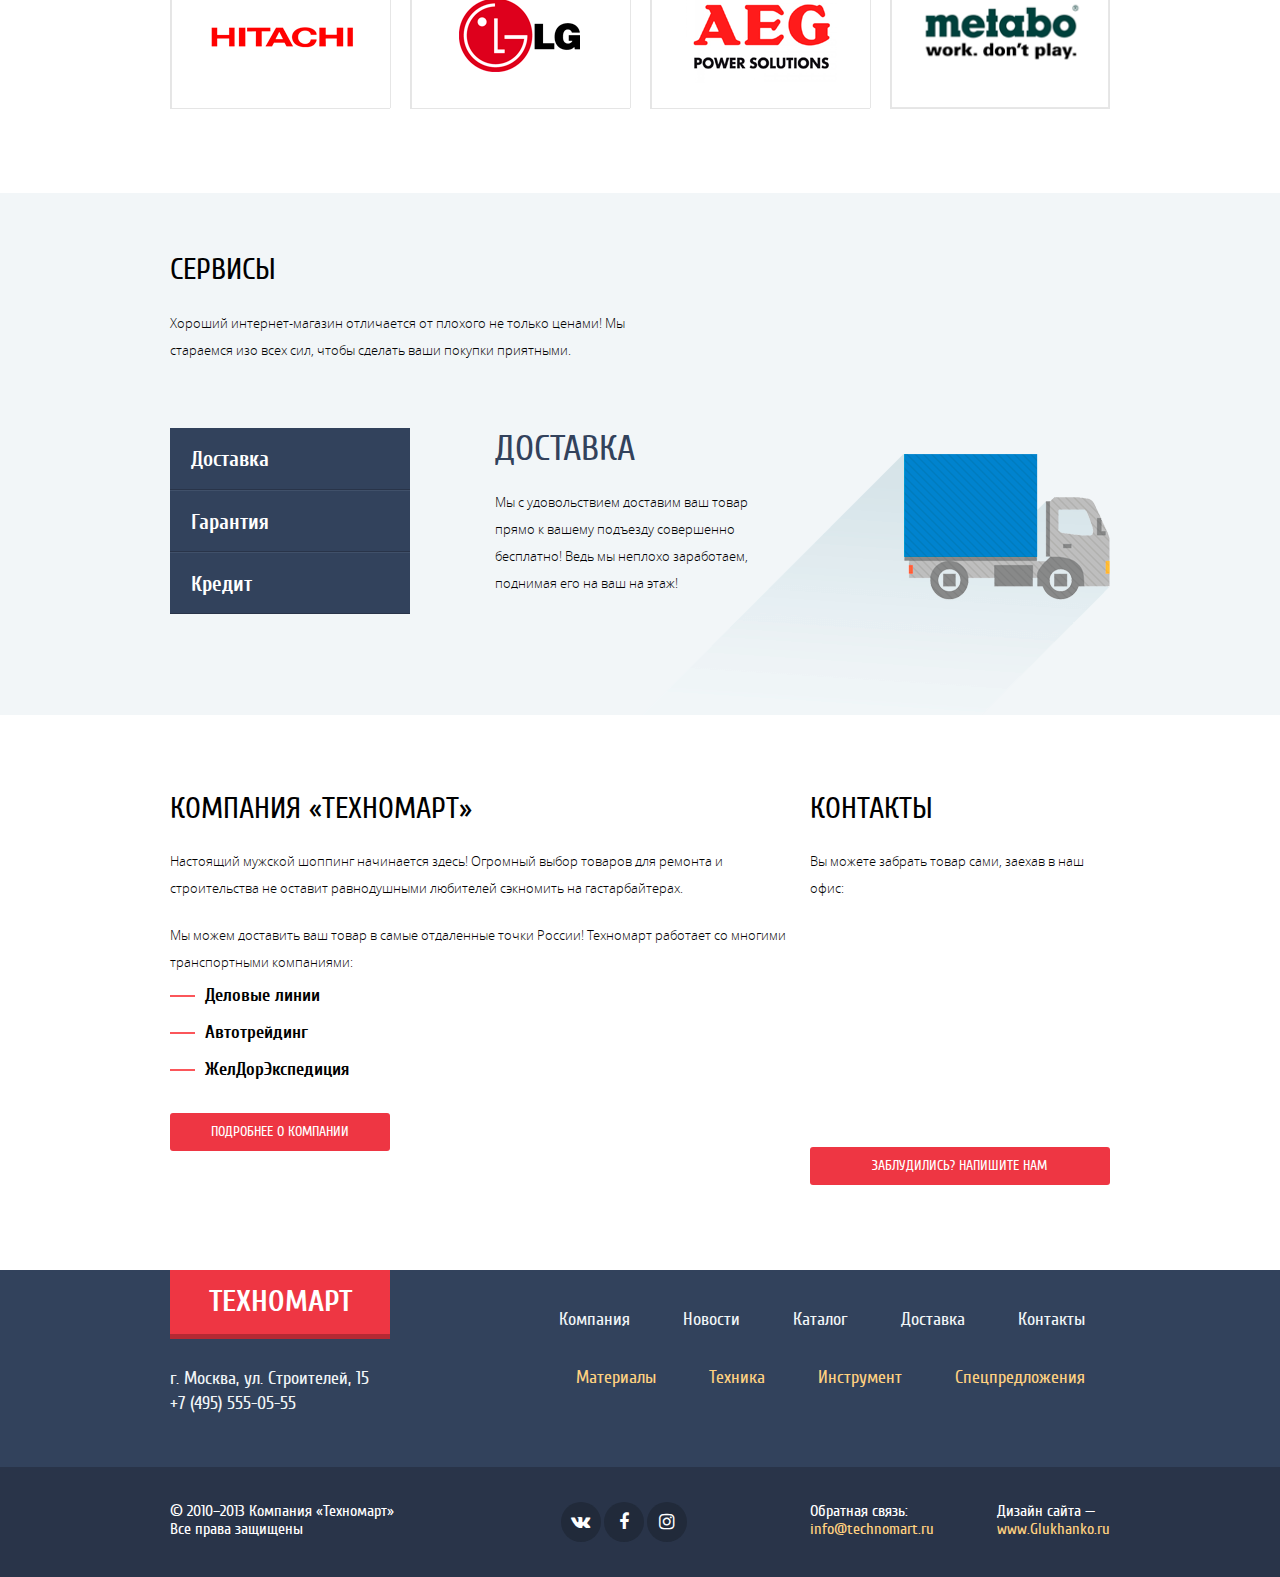
==== commit 9a98e062: "fix bag index" ====
--- a/index.html
+++ b/index.html
@@ -134,12 +134,12 @@
                 <!-- Controls -->
                 <a class="left carousel-control" href="#carousel-example-generic" role="button" data-slide="prev">
                   <span class="glyphicon glyphicon-chevron-left" aria-hidden="true">
-                    <i class="fa fa-angle-left" aria-hidden="true"></i>
+                    <i class="icon-left" aria-hidden="true"></i>
                   </span>
                </a>
                 <a class="right carousel-control" href="#carousel-example-generic" role="button" data-slide="next">
                   <span class="glyphicon glyphicon-chevron-right" aria-hidden="true">
-                    <i class="fa fa-angle-right" aria-hidden="true"></i>
+                    <i class="icon-right" aria-hidden="true"></i>
                   </span>
                 </a>
               </div>
@@ -313,11 +313,10 @@
       <div class="service-wrap">
         <div class="container">
           <div class="row">
-            <div class="col-md-12">
+            <div class="col-md-6">
               <div class="block-about-us">
                 <h5>Сервисы</h5>
-                <span>Хороший интернет-магазин отличается от плохого не только ценами!</span><br>
-                <span>Мы стараемся изо всех сил, чтобы сделать ваши покупки приятными.</span>
+                <p>Хороший интернет-магазин отличается от плохого не только ценами! Мы стараемся изо всех сил, чтобы сделать ваши покупки приятными.</p>
               </div>
             </div>
           </div>
@@ -333,31 +332,28 @@
               </div>
                 <!-- Tab panes -->
               <div class="tab-content">
-                <div role="tabpanel" class="tab-pane active pull-right" id="home">
-                  <div class="block-about pull-left">
-                    <h5>Доставка</h5>
-                    <p>Мы с удовольствием доставим ваш товар прямо к вашему подъезду совершенно бесплатно! Ведь мы неплохо заработаем, поднимая его на ваш на этаж!</p>
-                  </div>
-                  <div class="picture pull-right">
-                    <img src="img/delivery.png" alt="">
-                  </div>
-                </div>
-                <div role="tabpanel" class="tab-pane pull-right" id="profile">
-                  <div class="block-about pull-left">
-                    <h5>Гарантия</h5>
-                    <p>Если купленный у нас товар поломается или заискрит, а также в случае пожара, спровоцированного его возгаранием, вы всегда можете быть уверены в нашей гарантии. Мы обменяем сгоревший товар на новый. Дом уж восстановите как-нибудь сами.</p>
-                  </div>
-                  <div class="picture pull-right">
-                    <img src="img/garantee.png" alt="">
-                  </div>
-                </div>
-                <div role="tabpanel" class="tab-pane pull-right" id="messages">
-                  <div class="block-about pull-left">
-                    <h5>Кредит</h5>
-                    <p>Залезть в долговую яму стало проще! Кредитные консультанты придут вам на помощь.</p>
-                  </div>
-                  <div class="picture pull-right">
-                    <img src="img/credit.png" alt="">
+                <div role="tabpanel" class="tab-pane active " id="home">
+                  <div class="delivery pull-right">
+                    <div class="block-about">
+                      <h5>Доставка</h5>
+                      <p>Мы с удовольствием доставим ваш товар прямо к вашему подъезду совершенно бесплатно! Ведь мы неплохо заработаем, поднимая его на ваш на этаж!</p>
+                    </div>
+                  </div>
+                </div>
+                <div role="tabpanel" class="tab-pane " id="profile">
+                  <div class="garantee pull-right">
+                    <div class="block-about">
+                      <h5>Гарантия</h5>
+                      <p>Если купленный у нас товар поломается или заискрит, а также в случае пожара, спровоцированного его возгаранием, вы всегда можете быть уверены в нашей гарантии. Мы обменяем сгоревший товар на новый. Дом уж восстановите как-нибудь сами.</p>
+                    </div>
+                  </div>
+                </div>
+                <div role="tabpanel" class="tab-pane " id="messages">
+                  <div class="credit pull-right">
+                    <div class="block-about">
+                      <h5>Кредит</h5>
+                      <p>Залезть в долговую яму стало проще! Кредитные консультанты придут вам на помощь.</p>
+                    </div>
                   </div>
                 </div>
               </div>
@@ -373,9 +369,11 @@
                     <h5>КОМПАНИЯ «Техномарт»</h5>
                     <p>Настоящий мужской шоппинг начинается здесь! Огромный выбор товаров для ремонта и строительства не оставит равнодушными любителей сэкномить на гастарбайтерах.</p>
                     <p>Мы можем доставить ваш товар в самые отдаленные точки России! Техномарт работает со многими транспортными компаниями: </p>
-                    <span><span></span>Деловые линии</span><br>
-                    <span><span></span>Автотрейдинг</span><br>
-                    <span><span></span>ЖелДорЭкспедиция</span>
+                    <ul>
+                      <li>Деловые линии</li>
+                      <li>Автотрейдинг</li>
+                      <li>ЖелДорЭкспедиция</li>
+                    </ul>
                 </div>
                 <a href="#" class="red-btn"> подробнее о компании</a>
               </div>
--- a/css/symbols-technomart.css
+++ b/css/symbols-technomart.css
@@ -8,14 +8,12 @@
 }
 /* Chrome hack: SVG is rendered more smooth in Windozze. 100% magic, uncomment if you need it. */
 /* Note, that will break hinting! In other OS-es font will be not as sharp as it could be */
-/*
-@media screen and (-webkit-min-device-pixel-ratio:0) {
+@media screen and (-webkit-min-device-pixel-ratio: 0) {
   @font-face {
     font-family: 'symbols-technomart';
-    src: url('../font/symbols-technomart.svg?23527613#symbols-technomart') format('svg');
+    src: url("../fonts/symbols-technomart.svg?23527613#symbols-technomart") format("svg");
   }
 }
-*/
 /* line 24, ../sass/symbols-technomart.scss */
 [class^="icon-"]:before, [class*=" icon-"]:before {
   font-family: "symbols-technomart";
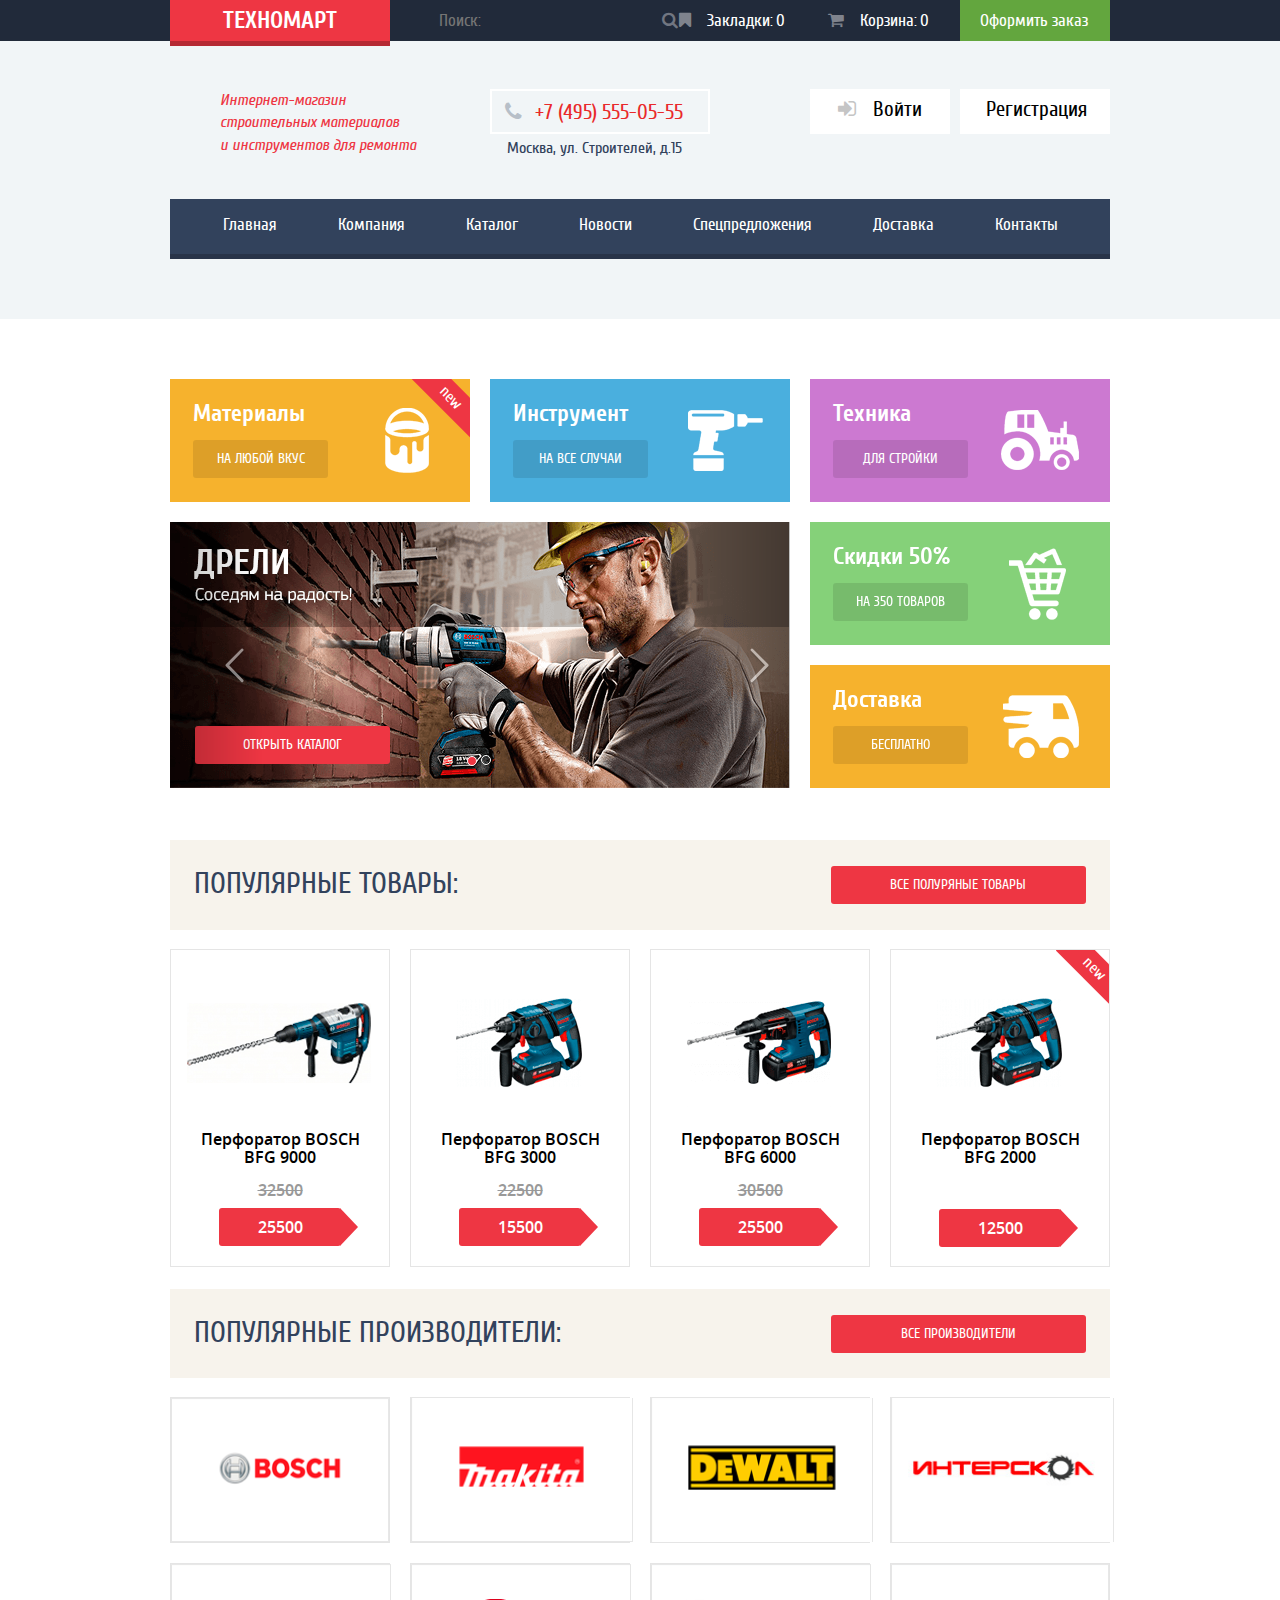
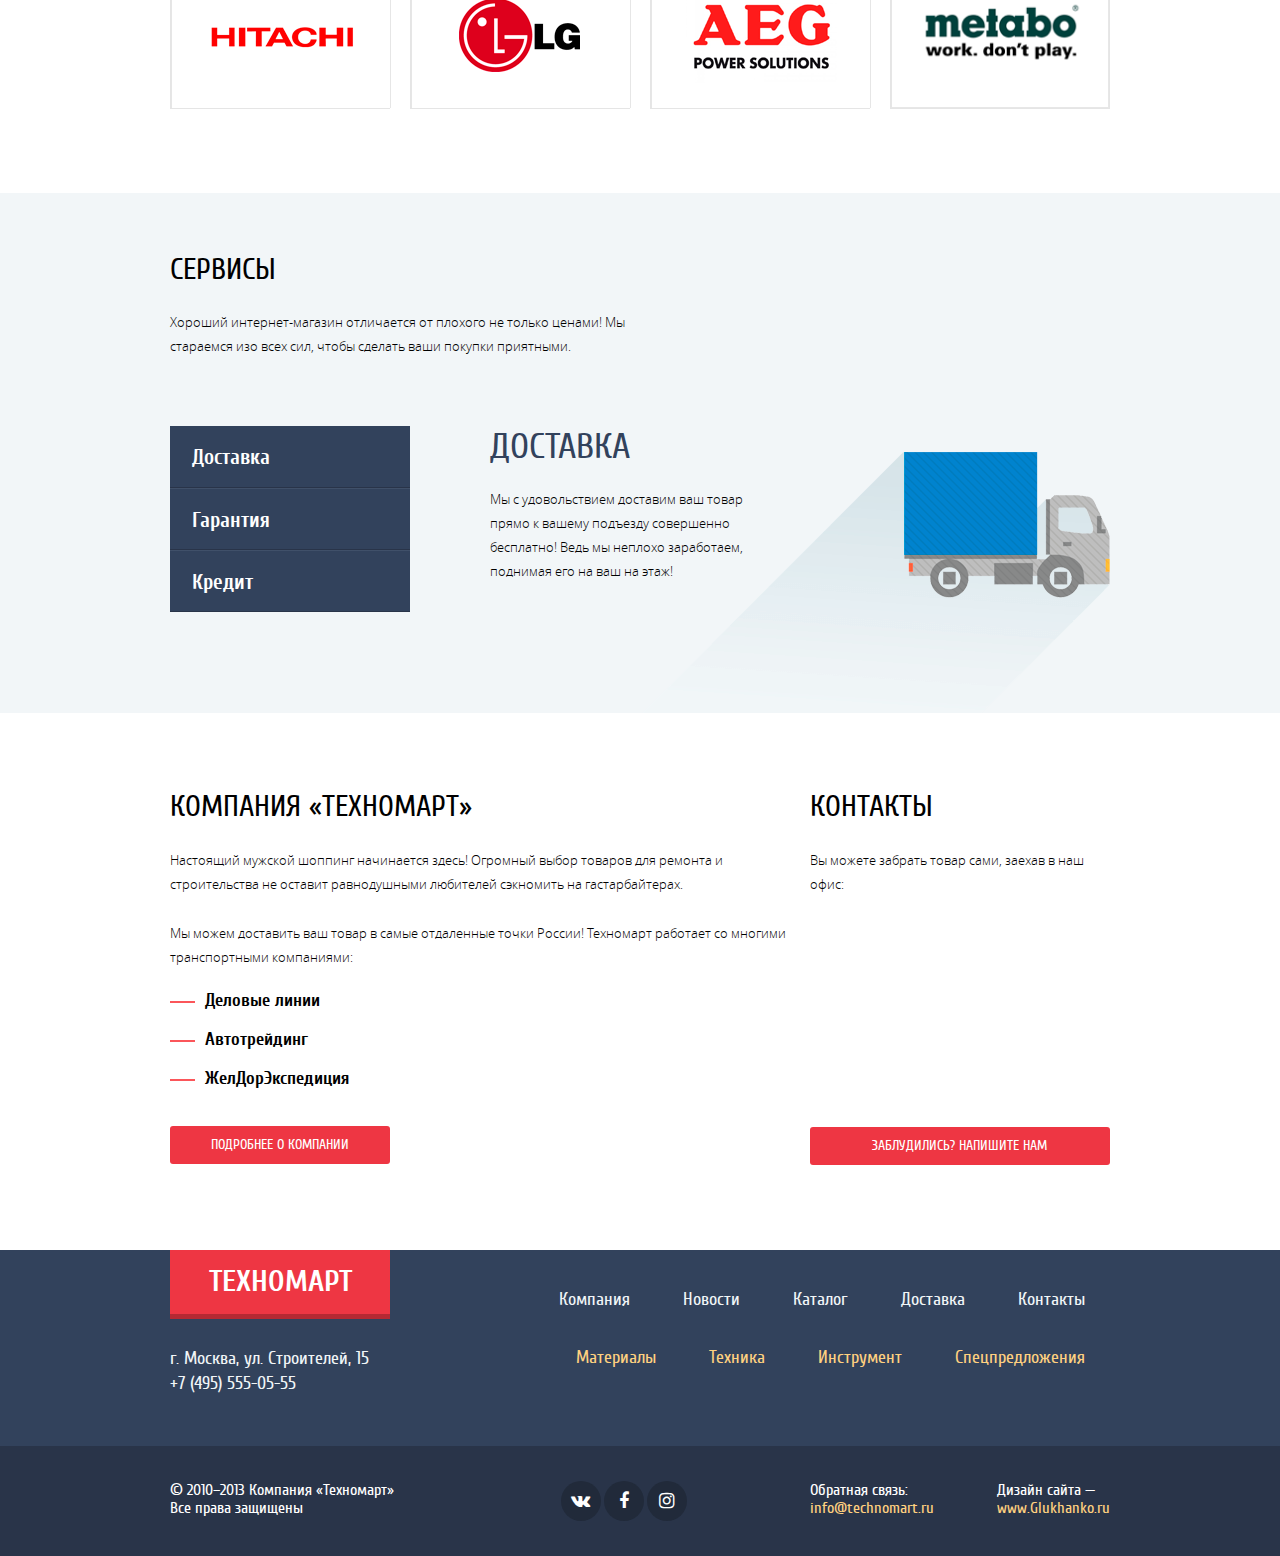
==== commit a4d75fad: "catalog_index_modal" ====
--- a/index.html
+++ b/index.html
@@ -9,6 +9,7 @@
     <link rel="stylesheet" href="css/symbols-technomart.css">
     <link rel="stylesheet" href="css/animation.css">
     <link rel="stylesheet" href="css/font-awesome.min.css">
+    <link rel="stylesheet" href="css/jquery.formstyler.css">
     <link rel="stylesheet" href="css/style.css">
 
     <!-- HTML5 shim and Respond.js for IE8 support of HTML5 elements and media queries -->
@@ -69,7 +70,7 @@
             </div>
           </div>
           <div class="row ">
-            <div class="col-md -12 ">
+            <div class="col-md-12 ">
               <ul>
                 <li><a href="#" ><span>Главная</span></a></li>
                 <li><a href="#" ><span>Компания</span></a></li>
@@ -185,7 +186,7 @@
                   <!-- блок на ховер -->
                   <div class="hover-block">
                     <a href="#" class="green-btn pull-left">
-                     <i class="fa fa-cart-plus" aria-hidden="true"></i>
+                     <i class="fa fa-shopping-cart" aria-hidden="true"></i>
                      <span>купить</span> 
                     </a>
                     <a href="#" class="bookmark-btn pull-right">в закладки</a>
@@ -205,7 +206,7 @@
                   <!-- блок на ховер -->
                   <div class="hover-block">
                     <a href="#" class="green-btn pull-left">
-                     <i class="fa fa-cart-plus" aria-hidden="true"></i>
+                     <i class="fa fa-shopping-cart" aria-hidden="true"></i>
                      <span>купить</span> 
                     </a>
                     <a href="#" class="bookmark-btn pull-right">в закладки</a>
@@ -225,7 +226,7 @@
                   <!-- блок на ховер -->
                   <div class="hover-block">
                     <a href="#" class="green-btn pull-left">
-                     <i class="fa fa-cart-plus" aria-hidden="true"></i>
+                     <i class="fa fa-shopping-cart" aria-hidden="true"></i>
                      <span>купить</span> 
                     </a>
                     <a href="#" class="bookmark-btn pull-right">в закладки</a>
@@ -246,7 +247,7 @@
                   <div class="hover-block">
                     <div class="new-category">new</div>
                     <a href="#" class="green-btn pull-left">
-                     <i class="fa fa-cart-plus" aria-hidden="true"></i>
+                     <i class="fa fa-shopping-cart" aria-hidden="true"></i>
                      <span>купить</span> 
                     </a>
                     <a href="#" class="bookmark-btn pull-right">в закладки</a>
@@ -385,7 +386,7 @@
                 
                   <iframe src="https://www.google.com/maps/embed?pb=!1m18!1m12!1m3!1d1041.187626134966!2d37.526703342583026!3d55.68743052994813!2m3!1f0!2f0!3f0!3m2!1i1024!2i768!4f13.1!3m3!1m2!1s0x46b54cf65f5c8955%3A0x694710ccd55501e!2z0YPQuy4g0KHRgtGA0L7QuNGC0LXQu9C10LksIDE1LCDQnNC-0YHQutCy0LAsINCg0L7RgdGB0LjRjywgMTE5MzEx!5e0!3m2!1sru!2sua!4v1472731180773" width="300" height="160" frameborder="0" style="border:0" allowfullscreen></iframe>
                 
-                <a href="#" class="red-btn map">заблудились? напишите нам</a>
+                <a href="#modal-home" class="red-btn map" data-toggle="modal">заблудились? напишите нам</a>
               </div>
           </div>
         </div>
@@ -461,10 +462,59 @@
       </div>
     </footer>
   <!-- Footer  End-->
-    
+    <!-- modal window start -->
+    <div id="modal-home" class="modal fade">
+      <div class="modal-dialog">
+        <div class="modal-content">
+          <div class="modal-body">
+            <form action="">
+              <div class="row">
+                <div class="col-md-6">
+                  <div class="form-group">
+                    <label for="name">Ваше имя:</label>
+                    <input type="text" name="userName" id="name" class="form-control" placeholder="Представьтесь, пожалуйста">
+                  </div>
+                </div>
+                <div class="col-md-6">
+                  <div class="form-group">
+                    <label for="mail">Ваш e-mail:</label>
+                    <select name="e-mail" id="mail"  data-placeholder="Для отправки ответа">
+                      <option></option>
+                      <option></option>
+                      <option></option>
+                      <option></option>
+                    </select>
+                  </div>
+                </div>
+              </div>
+              <div class="row">
+                <div class="col-md-12">
+                  <div class="form-group">
+                    <label for="comment">Текст письма:</label>
+                    <textarea name="comment" id="comment" placeholder="В свободной форме" ></textarea>
+                  </div>
+                </div>
+              </div>
+            </form>
+          </div>
+          <div class="modal-footer">
+             <div class="row">
+              <div class="col-md-6">
+                <button type="button" class="btn btn-primary">Отправить</button>
+              </div>
+              <div class="col-md-6">
+                <button type="button" class="btn btn-default" data-dismiss="modal">Отмена</button>
+              </div>
+            </div>
+          </div>
+        </div>
+      </div>
+    </div>
+    <!-- modal window end -->
     <!-- jQuery (necessary for Bootstrap's JavaScript plugins) -->
     <script src="https://ajax.googleapis.com/ajax/libs/jquery/1.12.4/jquery.min.js"></script>
     <!-- Include all compiled plugins (below), or include individual files as needed -->
     <script src="js/bootstrap.min.js"></script>
+    <script src="js/jquery.formstyler.min.js"></script>
   </body>
 </html>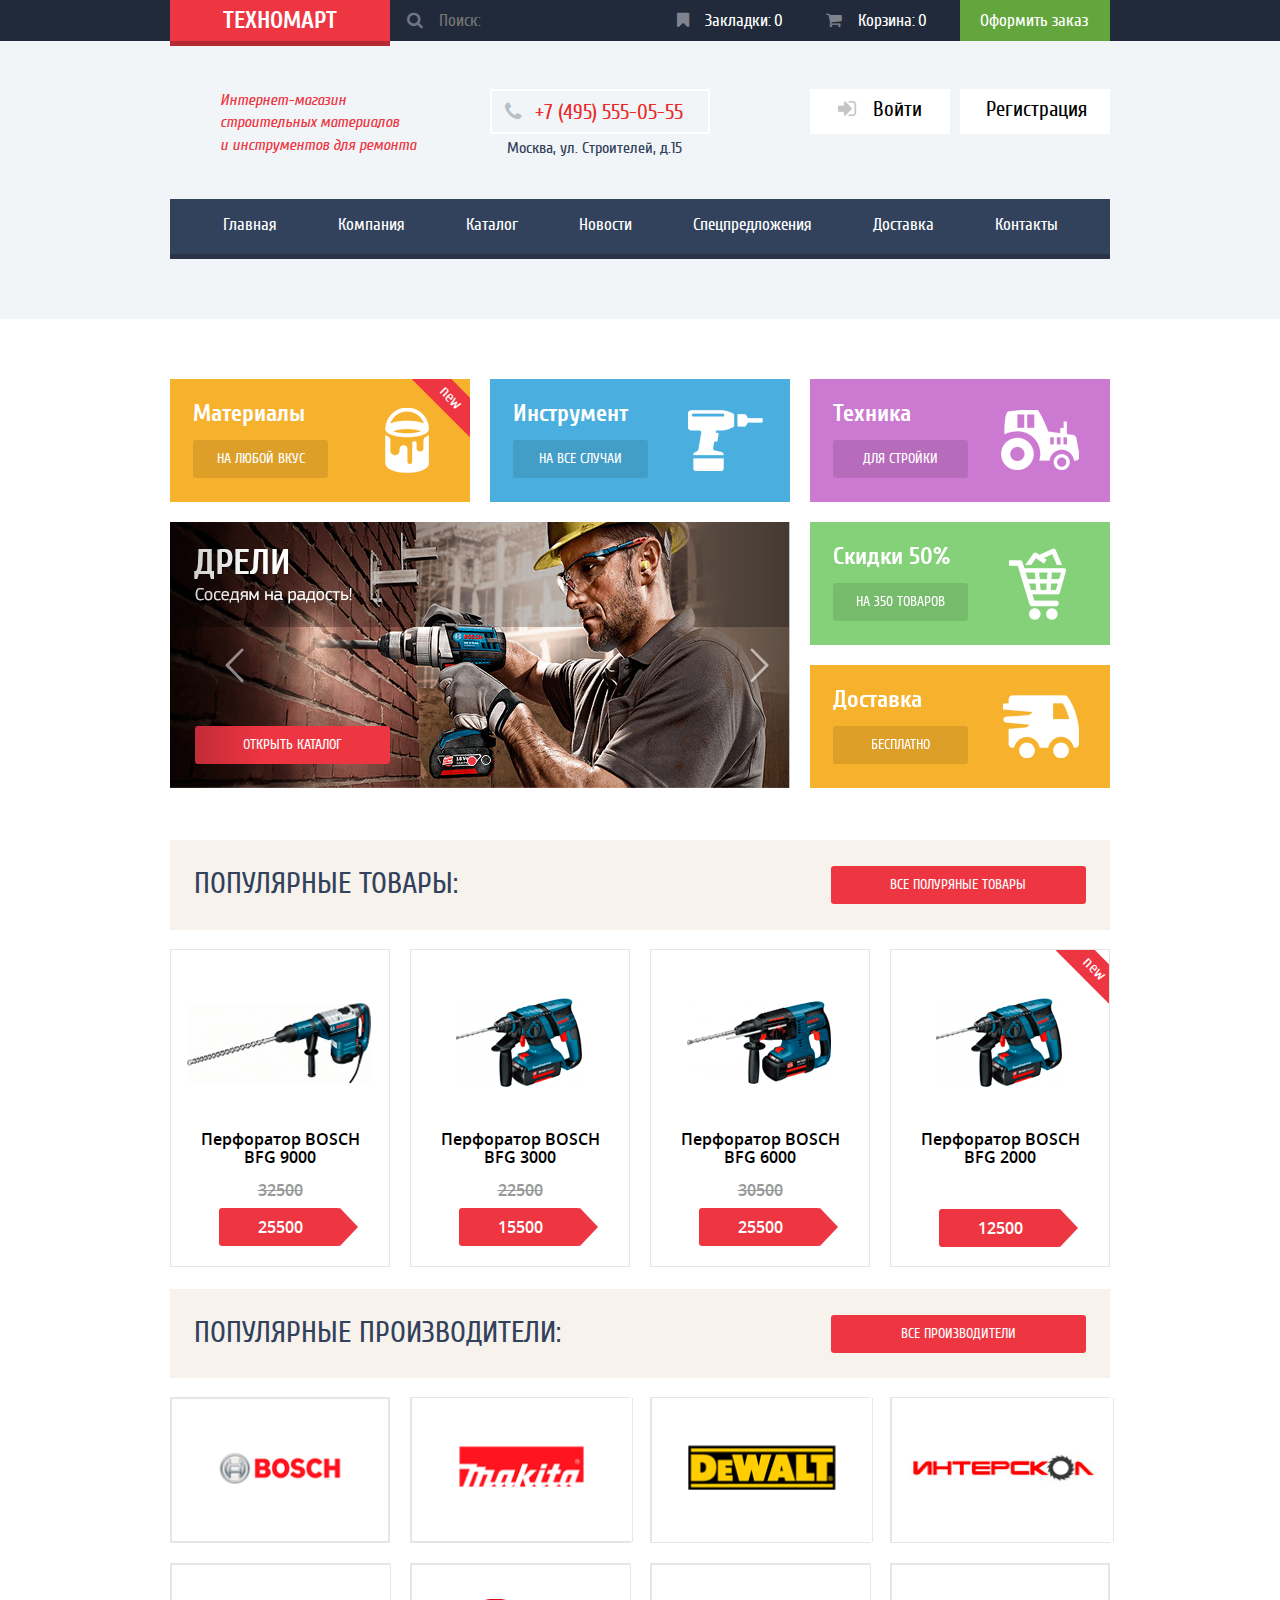
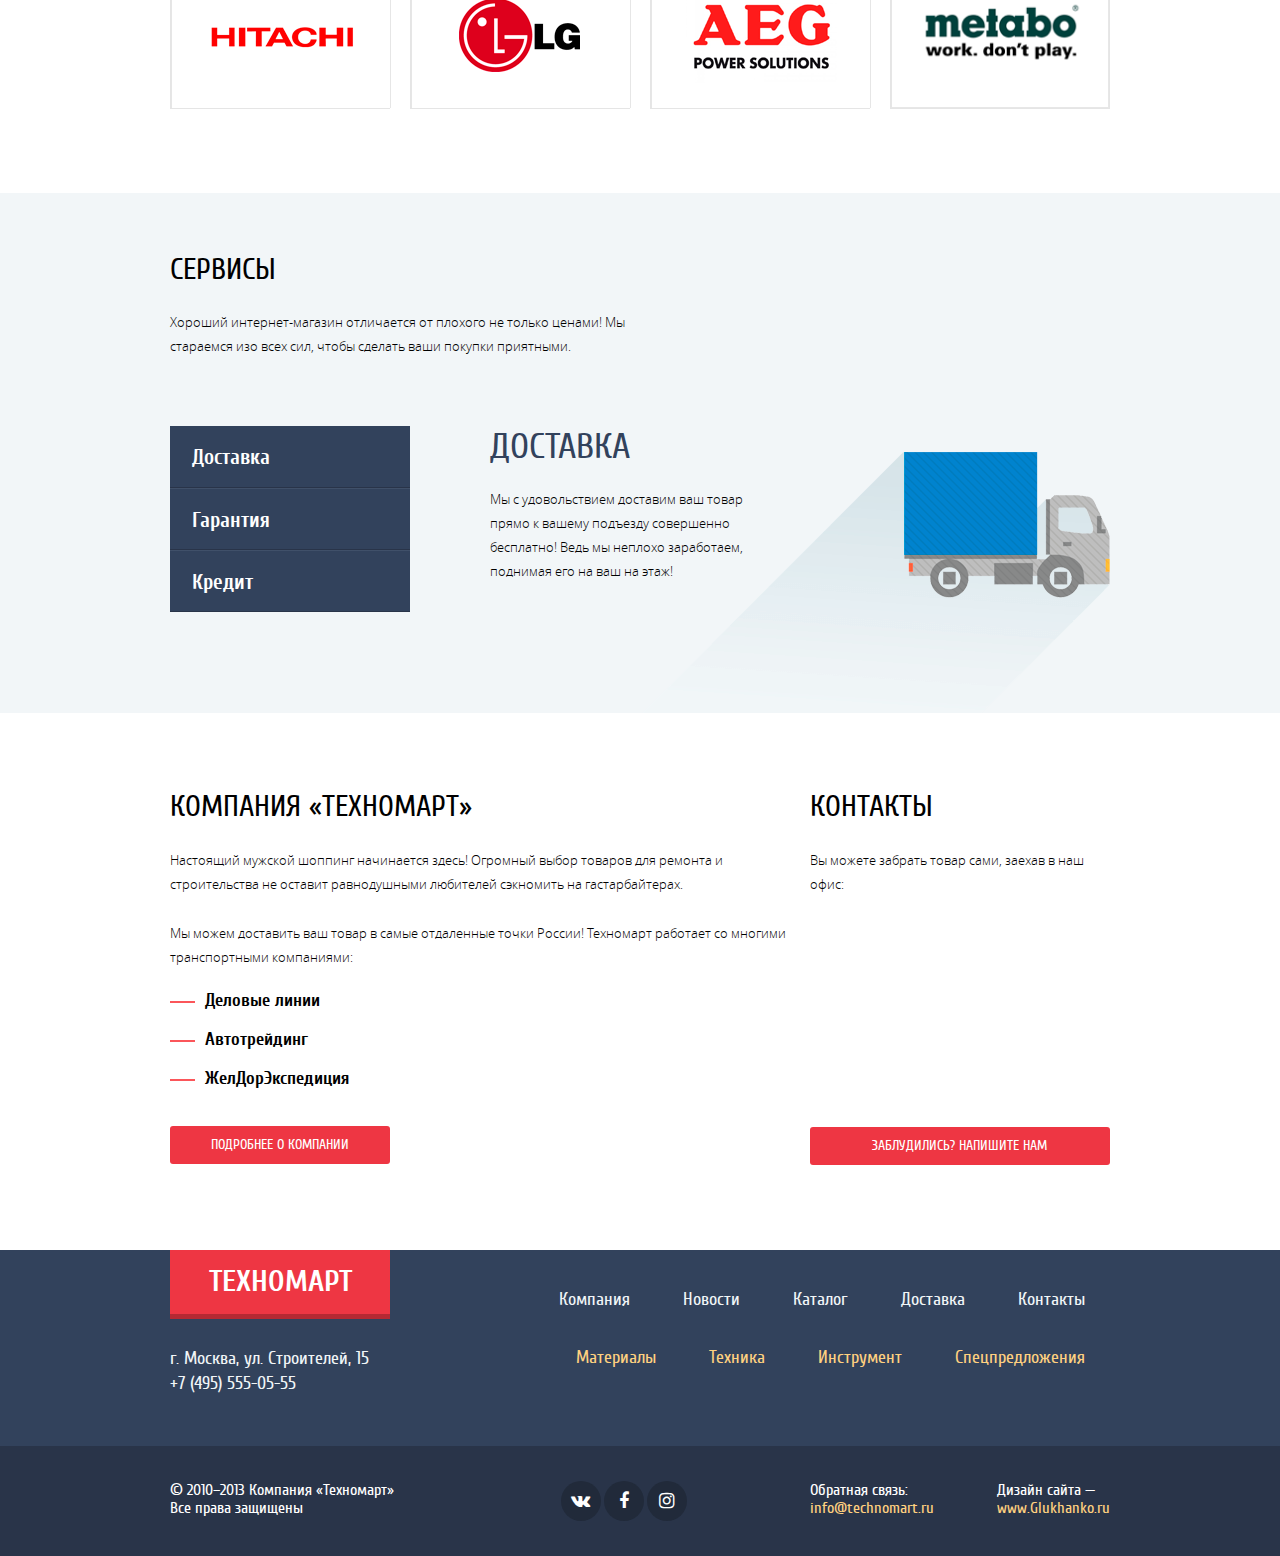
==== commit 9ef4f8ec: "new accordion" ====
--- a/index.html
+++ b/index.html
@@ -476,14 +476,16 @@
                   </div>
                 </div>
                 <div class="col-md-6">
-                  <div class="form-group">
+                  <div class="form-group select">
                     <label for="mail">Ваш e-mail:</label>
-                    <select name="e-mail" id="mail"  data-placeholder="Для отправки ответа">
+                    <select class="form-control" name="e-mail" id="mail" data-placecholder="Для отправки ответа" >
                       <option></option>
-                      <option></option>
-                      <option></option>
-                      <option></option>
+                      <option value="">lolo_1@mail.ru</option>
+                      <option value="">lolo_2@mail.ru</option>
+                      <option value="">lolo_3@mail.ru</option>
+                      <option value="">lolo_4@mail.ru</option>
                     </select>
+                   <!--  <span>Для отправки ответа<span><i class="icon-down-dir" aria-hidden="true"></i></span></span> -->
                   </div>
                 </div>
               </div>
